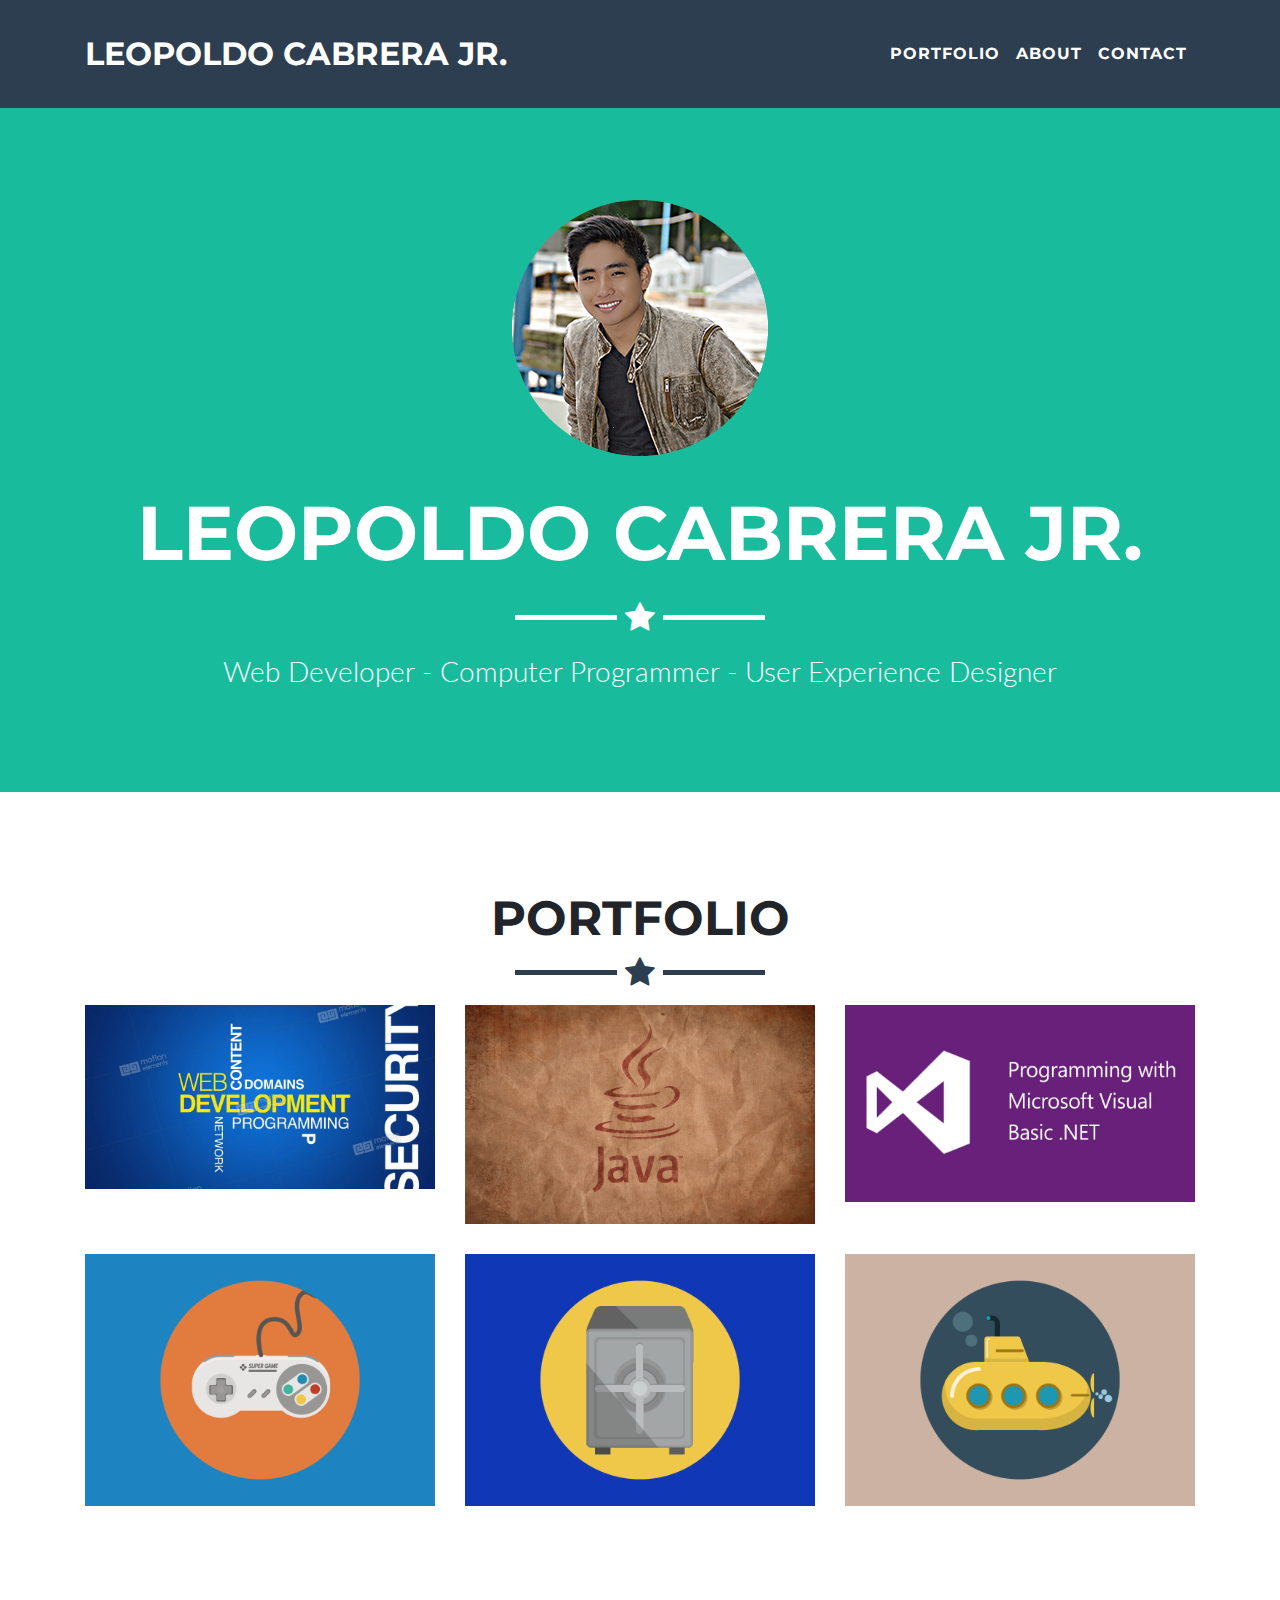
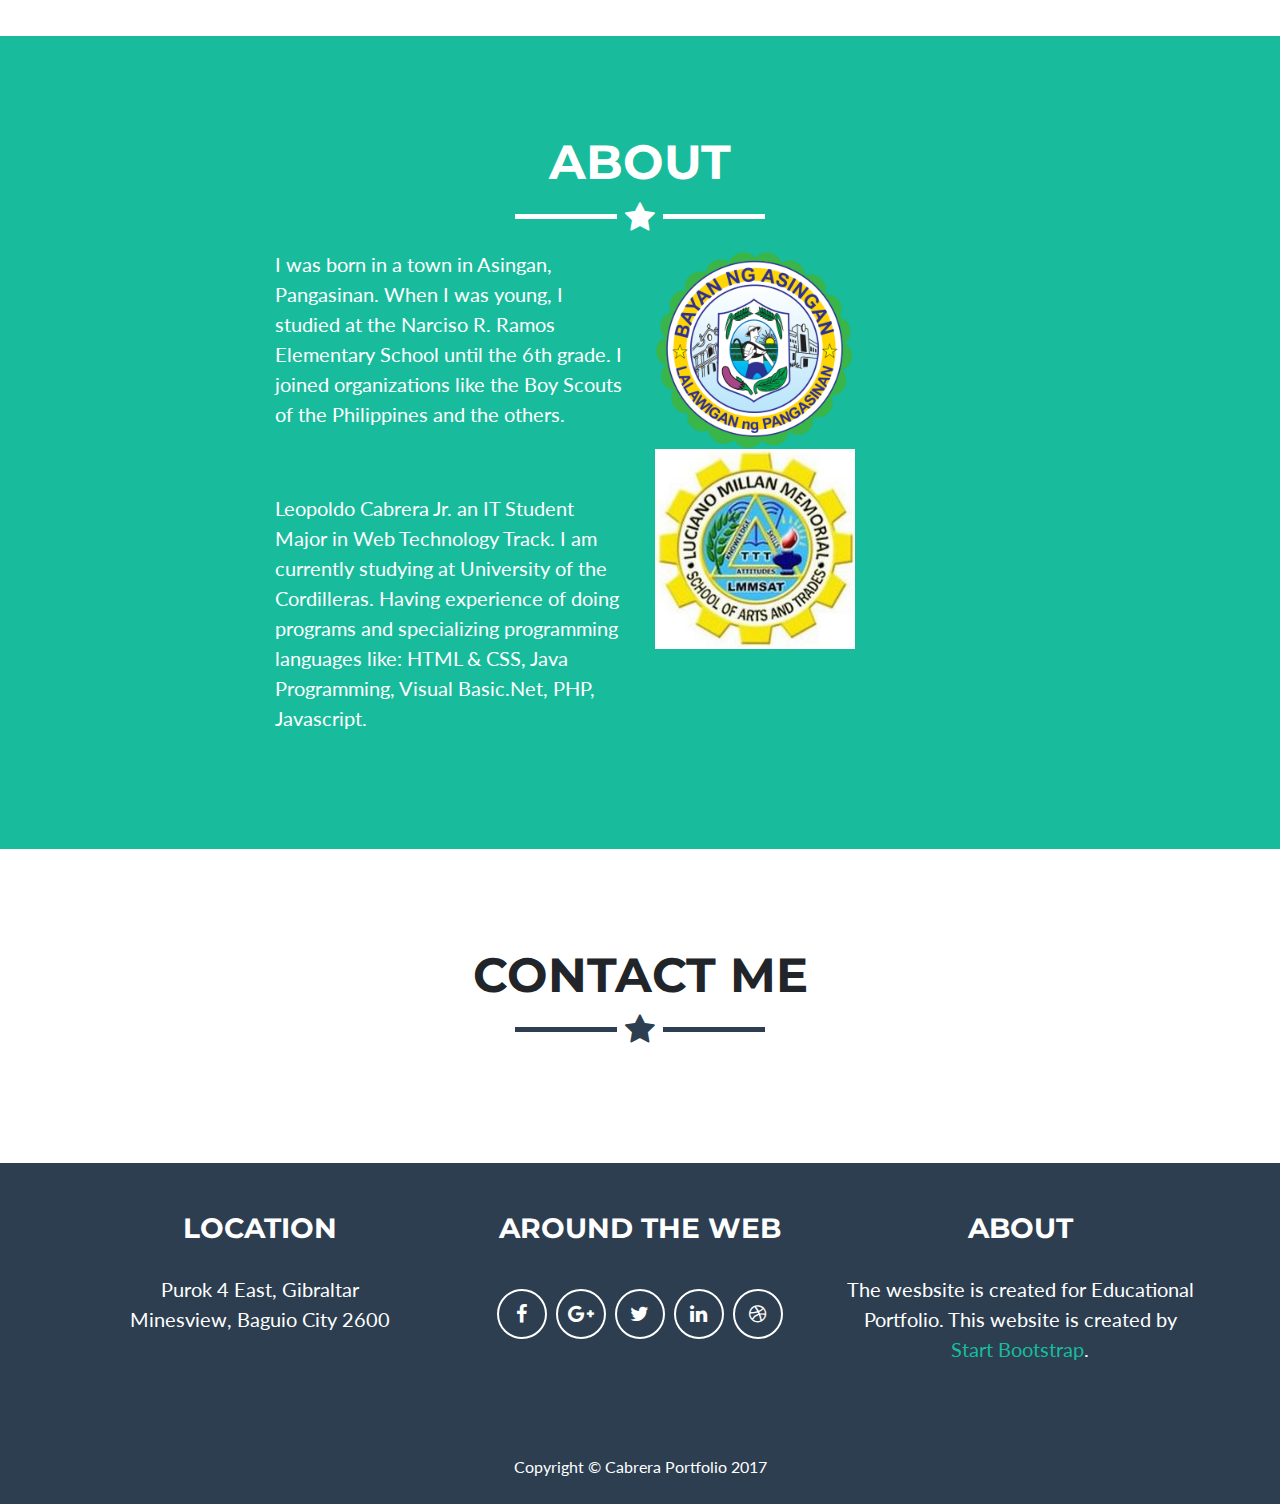
==== index.html @ bc511017 "Change: VB.NET Date" ====
<!DOCTYPE html>
<html lang="en">

  <head>

    <meta charset="utf-8">
    <meta name="viewport" content="width=device-width, initial-scale=1, shrink-to-fit=no">
    <meta name="description" content="">
    <meta name="author" content="">

    <title>Portfolio - Leopoldo Cabrera Jr.</title>

    <!-- Bootstrap core CSS -->
    <link href="vendor/bootstrap/css/bootstrap.min.css" rel="stylesheet">

    <!-- Custom fonts for this template -->
    <link href="vendor/font-awesome/css/font-awesome.min.css" rel="stylesheet" type="text/css">
    <link href="https://fonts.googleapis.com/css?family=Montserrat:400,700" rel="stylesheet" type="text/css">
    <link href="https://fonts.googleapis.com/css?family=Lato:400,700,400italic,700italic" rel="stylesheet" type="text/css">

    <!-- Custom styles for this template -->
    <link href="css/freelancer.min.css" rel="stylesheet">

  </head>

  <body id="page-top">

    <!-- Navigation -->
    <nav class="navbar navbar-expand-lg navbar-light fixed-top" id="mainNav">
      <div class="container">
        <a class="navbar-brand js-scroll-trigger" href="#page-top">LEOPOLDO CABRERA JR.</a>
        <button class="navbar-toggler navbar-toggler-right" type="button" data-toggle="collapse" data-target="#navbarResponsive" aria-controls="navbarResponsive" aria-expanded="false" aria-label="Toggle navigation">
          Menu
          <i class="fa fa-bars"></i>
        </button>
        <div class="collapse navbar-collapse" id="navbarResponsive">
          <ul class="navbar-nav ml-auto">
            <li class="nav-item">
              <a class="nav-link js-scroll-trigger" href="#portfolio">Portfolio</a>
            </li>
            <li class="nav-item">
              <a class="nav-link js-scroll-trigger" href="#about">About</a>
            </li>
            <li class="nav-item">
              <a class="nav-link js-scroll-trigger" href="#contact">Contact</a>
            </li>
          </ul>
        </div>
      </div>
    </nav>

    <!-- Header -->
    <header class="masthead">
      <div class="container">
        <img class="img-fluid" src="img/profilepic.png" alt="">
        <div class="intro-text">
          <span class="name">LEOPOLDO CABRERA JR.</span>
          <hr class="star-light">
          <span class="skills">Web Developer - Computer Programmer - User Experience Designer</span>
        </div>
      </div>
    </header>

    <!-- Portfolio Grid Section -->
    <section id="portfolio">
      <div class="container">
        <h2 class="text-center">Portfolio</h2>
        <hr class="star-primary">
        <div class="row">
          <div class="col-sm-4 portfolio-item">
            <a class="portfolio-link" href="#portfolioModal1" data-toggle="modal">
              <div class="caption">
                <div class="caption-content">
                  <i class="fa fa-search-plus fa-3x"></i>
                </div>
              </div>
              <img class="img-fluid" src="img/portfolio/webdev.png" alt="">
            </a>
          </div>
          <div class="col-sm-4 portfolio-item">
            <a class="portfolio-link" href="#portfolioModal2" data-toggle="modal">
              <div class="caption">
                <div class="caption-content">
                  <i class="fa fa-search-plus fa-3x"></i>
                </div>
              </div>
              <img class="img-fluid" src="img/portfolio/java.jpg" alt="">
            </a>
          </div>
          <div class="col-sm-4 portfolio-item">
            <a class="portfolio-link" href="#portfolioModal3" data-toggle="modal">
              <div class="caption">
                <div class="caption-content">
                  <i class="fa fa-search-plus fa-3x"></i>
                </div>
              </div>
              <img class="img-fluid" src="img/portfolio/vbnet.jpg" alt="">
            </a>
          </div>
          <div class="col-sm-4 portfolio-item">
            <a class="portfolio-link" href="#portfolioModal4" data-toggle="modal">
              <div class="caption">
                <div class="caption-content">
                  <i class="fa fa-search-plus fa-3x"></i>
                </div>
              </div>
              <img class="img-fluid" src="img/portfolio/game.png" alt="">
            </a>
          </div>
          <div class="col-sm-4 portfolio-item">
            <a class="portfolio-link" href="#portfolioModal5" data-toggle="modal">
              <div class="caption">
                <div class="caption-content">
                  <i class="fa fa-search-plus fa-3x"></i>
                </div>
              </div>
              <img class="img-fluid" src="img/portfolio/safe.png" alt="">
            </a>
          </div>
          <div class="col-sm-4 portfolio-item">
            <a class="portfolio-link" href="#portfolioModal6" data-toggle="modal">
              <div class="caption">
                <div class="caption-content">
                  <i class="fa fa-search-plus fa-3x"></i>
                </div>
              </div>
              <img class="img-fluid" src="img/portfolio/submarine.png" alt="">
            </a>
          </div>
        </div>
      </div>
    </section>

    <!-- About Section -->
    <section class="success" id="about">
      <div class="container">
        <h2 class="text-center">About</h2>
        <hr class="star-light">
        <div class="row">
          <div class="col-lg-4 ml-auto">
            <p>
            I was born in a town in Asingan, Pangasinan. When I was young, I studied at the Narciso R. Ramos Elementary School until the 6th grade. I joined organizations like the Boy Scouts of the Philippines and the others.
            </p><br><br>
            <p>
            Leopoldo Cabrera Jr. an IT Student Major in Web Technology Track. I am currently studying at University of the Cordilleras. Having experience of doing programs and specializing programming languages like: HTML & CSS, Java Programming, Visual Basic.Net, PHP, Javascript.
            </p>
          </div>
          <div class="col-lg-4 mr-auto">
            <img class="asingan" src="img/asinganlogo.png" width="200" height="200">
            <img class="lmnhs" src="img/lmmsatlogo.jpg" width="200" height="200">
          </div>
        </div>
      </div>
    </section>

    <!-- Contact Section -->
    <section id="contact">
      <div class="container">
        <h2 class="text-center">Contact Me</h2>
        <hr class="star-primary">
        <div class="row">
          <div class="col-lg-8 mx-auto">
            <div id="disqus_thread"></div>
<script>

/**
*  RECOMMENDED CONFIGURATION VARIABLES: EDIT AND UNCOMMENT THE SECTION BELOW TO INSERT DYNAMIC VALUES FROM YOUR PLATFORM OR CMS.
*  LEARN WHY DEFINING THESE VARIABLES IS IMPORTANT: https://disqus.com/admin/universalcode/#configuration-variables*/
/*
var disqus_config = function () {
this.page.url = PAGE_URL;  // Replace PAGE_URL with your page's canonical URL variable
this.page.identifier = PAGE_IDENTIFIER; // Replace PAGE_IDENTIFIER with your page's unique identifier variable
};
*/
(function() { // DON'T EDIT BELOW THIS LINE
var d = document, s = d.createElement('script');
s.src = 'https://https-mrleo7777-github-io.disqus.com/embed.js';
s.setAttribute('data-timestamp', +new Date());
(d.head || d.body).appendChild(s);
})();
</script>
<noscript>Please enable JavaScript to view the <a href="https://disqus.com/?ref_noscript">comments powered by Disqus.</a></noscript>
        </div>
      </div>
    </section>

    <!-- Footer -->
    <footer class="text-center">
      <div class="footer-above">
        <div class="container">
          <div class="row">
            <div class="footer-col col-md-4">
              <h3>Location</h3>
              <p>Purok 4 East, Gibraltar
                <br>Minesview, Baguio City 2600</p>
            </div>
            <div class="footer-col col-md-4">
              <h3>Around the Web</h3>
              <ul class="list-inline">
                <li class="list-inline-item">
                  <a class="btn-social btn-outline" href="https://www.facebook.com/MrLeoOfficial" alt="" target="_blank">
                    <i class="fa fa-fw fa-facebook"></i>
                  </a>
                </li>
                <li class="list-inline-item">
                  <a class="btn-social btn-outline" href="#">
                    <i class="fa fa-fw fa-google-plus"></i>
                  </a>
                </li>
                <li class="list-inline-item">
                  <a class="btn-social btn-outline" href="https://twitter.com/MrLeoJr" alt="" target="_blank">
                    <i class="fa fa-fw fa-twitter"></i>
                  </a>
                </li>
                <li class="list-inline-item">
                  <a class="btn-social btn-outline" href="#">
                    <i class="fa fa-fw fa-linkedin"></i>
                  </a>
                </li>
                <li class="list-inline-item">
                  <a class="btn-social btn-outline" href="#">
                    <i class="fa fa-fw fa-dribbble"></i>
                  </a>
                </li>
              </ul>
            </div>
            <div class="footer-col col-md-4">
              <h3>About</h3>
              <p>The wesbsite is created for Educational Portfolio. This website is created by
                <a href="http://startbootstrap.com">Start Bootstrap</a>.</p>
            </div>
          </div>
        </div>
      </div>
      <div class="footer-below">
        <div class="container">
          <div class="row">
            <div class="col-lg-12">
              Copyright &copy; Cabrera Portfolio 2017
            </div>
          </div>
        </div>
      </div>
    </footer>

    <!-- Scroll to Top Button (Only visible on small and extra-small screen sizes) -->
    <div class="scroll-top d-lg-none">
      <a class="btn btn-primary js-scroll-trigger" href="#page-top">
        <i class="fa fa-chevron-up"></i>
      </a>
    </div>

    <!-- Portfolio Modals -->
    <div class="portfolio-modal modal fade" id="portfolioModal1" tabindex="-1" role="dialog" aria-hidden="true">
      <div class="modal-dialog" role="document">
        <div class="modal-content">
          <div class="close-modal" data-dismiss="modal">
            <div class="lr">
              <div class="rl"></div>
            </div>
          </div>
          <div class="container">
            <div class="row">
              <div class="col-lg-8 mx-auto">
                <div class="modal-body">
                  <h2>Web Development</h2>
                  <hr class="star-primary">
                  <img class="img-fluid img-centered" src="img/portfolio/webdev.png" alt="">
                  <p>Web Development Skill since High School Student. </p>
                  <ul class="list-inline item-details">
                    <li>Client:
                      <strong>
                        <a href="http://startbootstrap.com">Start Bootstrap</a>
                      </strong>
                    </li>
                    <li>Date:
                      <strong>
                        <a href="http://startbootstrap.com">School Year: 2013-2015</a>
                      </strong>
                    </li>
                    <li>Service:
                      <strong>
                        <a href="http://startbootstrap.com">Web Development</a>
                      </strong>
                    </li>
                  </ul>
                  <button class="btn btn-success" type="button" data-dismiss="modal">
                    <i class="fa fa-times"></i>
                    Close</button>
                </div>
              </div>
            </div>
          </div>
        </div>
      </div>
    </div>
    <div class="portfolio-modal modal fade" id="portfolioModal2" tabindex="-1" role="dialog" aria-hidden="true">
      <div class="modal-dialog" role="document">
        <div class="modal-content">
          <div class="close-modal" data-dismiss="modal">
            <div class="lr">
              <div class="rl"></div>
            </div>
          </div>
          <div class="container">
            <div class="row">
              <div class="col-lg-8 mx-auto">
                <div class="modal-body">
                  <h2>Java Programming</h2>
                  <hr class="star-primary">
                  <img class="img-fluid img-centered" src="img/portfolio/java.jpg" alt="">
                  <p>I started learning Java Programming since I was a Highschool student.</p>
                  <ul class="list-inline item-details">
                    <li>Client:
                      <strong>
                        <a href="http://startbootstrap.com">Start Bootstrap</a>
                      </strong>
                    </li>
                    <li>Date:
                      <strong>
                        <a href="http://startbootstrap.com">School Year: 2014-2015</a>
                      </strong>
                    </li>
                    <li>Service:
                      <strong>
                        <a href="http://startbootstrap.com">Software Development</a>
                      </strong>
                    </li>
                  </ul>
                  <button class="btn btn-success" type="button" data-dismiss="modal">
                    <i class="fa fa-times"></i>
                    Close</button>
                </div>
              </div>
            </div>
          </div>
        </div>
      </div>
    </div>
    <div class="portfolio-modal modal fade" id="portfolioModal3" tabindex="-1" role="dialog" aria-hidden="true">
      <div class="modal-dialog" role="document">
        <div class="modal-content">
          <div class="close-modal" data-dismiss="modal">
            <div class="lr">
              <div class="rl"></div>
            </div>
          </div>
          <div class="container">
            <div class="row">
              <div class="col-lg-8 mx-auto">
                <div class="modal-body">
                  <h2>Project Title</h2>
                  <hr class="star-primary">
                  <img class="img-fluid img-centered" src="img/portfolio/vbnet.jpg" alt="">
                  <p>Use this area of the page to describe your project. On their website, you can download their free set with 16 icons, or you can purchase the entire set with 146 icons for only $12!</p>
                  <ul class="list-inline item-details">
                    <li>Client:
                      <strong>
                        <a href="http://startbootstrap.com">Start Bootstrap</a>
                      </strong>
                    </li>
                    <li>Date:
                      <strong>
                        <a href="http://startbootstrap.com">School Year: 2014-2015/a>
                      </strong>
                    </li>
                    <li>Service:
                      <strong>
                        <a href="http://startbootstrap.com">Software Development</a>
                      </strong>
                    </li>
                  </ul>
                  <button class="btn btn-success" type="button" data-dismiss="modal">
                    <i class="fa fa-times"></i>
                    Close</button>
                </div>
              </div>
            </div>
          </div>
        </div>
      </div>
    </div>
    <div class="portfolio-modal modal fade" id="portfolioModal4" tabindex="-1" role="dialog" aria-hidden="true">
      <div class="modal-dialog" role="document">
        <div class="modal-content">
          <div class="close-modal" data-dismiss="modal">
            <div class="lr">
              <div class="rl"></div>
            </div>
          </div>
          <div class="container">
            <div class="row">
              <div class="col-lg-8 mx-auto">
                <div class="modal-body">
                  <h2>Project Title</h2>
                  <hr class="star-primary">
                  <img class="img-fluid img-centered" src="img/portfolio/game.png" alt="">
                  <p>Use this area of the page to describe your project. The icon above is part of a free icon set by
                    <a href="https://sellfy.com/p/8Q9P/jV3VZ/">Flat Icons</a>. On their website, you can download their free set with 16 icons, or you can purchase the entire set with 146 icons for only $12!</p>
                  <ul class="list-inline item-details">
                    <li>Client:
                      <strong>
                        <a href="http://startbootstrap.com">Start Bootstrap</a>
                      </strong>
                    </li>
                    <li>Date:
                      <strong>
                        <a href="http://startbootstrap.com">April 2014</a>
                      </strong>
                    </li>
                    <li>Service:
                      <strong>
                        <a href="http://startbootstrap.com">Web Development</a>
                      </strong>
                    </li>
                  </ul>
                  <button class="btn btn-success" type="button" data-dismiss="modal">
                    <i class="fa fa-times"></i>
                    Close</button>
                </div>
              </div>
            </div>
          </div>
        </div>
      </div>
    </div>
    <div class="portfolio-modal modal fade" id="portfolioModal5" tabindex="-1" role="dialog" aria-hidden="true">
      <div class="modal-dialog" role="document">
        <div class="modal-content">
          <div class="close-modal" data-dismiss="modal">
            <div class="lr">
              <div class="rl"></div>
            </div>
          </div>
          <div class="container">
            <div class="row">
              <div class="col-lg-8 mx-auto">
                <div class="modal-body">
                  <h2>Project Title</h2>
                  <hr class="star-primary">
                  <img class="img-fluid img-centered" src="img/portfolio/safe.png" alt="">
                  <p>Use this area of the page to describe your project. The icon above is part of a free icon set by
                    <a href="https://sellfy.com/p/8Q9P/jV3VZ/">Flat Icons</a>. On their website, you can download their free set with 16 icons, or you can purchase the entire set with 146 icons for only $12!</p>
                  <ul class="list-inline item-details">
                    <li>Client:
                      <strong>
                        <a href="http://startbootstrap.com">Start Bootstrap</a>
                      </strong>
                    </li>
                    <li>Date:
                      <strong>
                        <a href="http://startbootstrap.com">April 2014</a>
                      </strong>
                    </li>
                    <li>Service:
                      <strong>
                        <a href="http://startbootstrap.com">Web Development</a>
                      </strong>
                    </li>
                  </ul>
                  <button class="btn btn-success" type="button" data-dismiss="modal">
                    <i class="fa fa-times"></i>
                    Close</button>
                </div>
              </div>
            </div>
          </div>
        </div>
      </div>
    </div>
    <div class="portfolio-modal modal fade" id="portfolioModal6" tabindex="-1" role="dialog" aria-hidden="true">
      <div class="modal-dialog" role="document">
        <div class="modal-content">
          <div class="close-modal" data-dismiss="modal">
            <div class="lr">
              <div class="rl"></div>
            </div>
          </div>
          <div class="container">
            <div class="row">
              <div class="col-lg-8 mx-auto">
                <div class="modal-body">
                  <h2>Project Title</h2>
                  <hr class="star-primary">
                  <img class="img-fluid img-centered" src="img/portfolio/submarine.png" alt="">
                  <p>Use this area of the page to describe your project. The icon above is part of a free icon set by
                    <a href="https://sellfy.com/p/8Q9P/jV3VZ/">Flat Icons</a>. On their website, you can download their free set with 16 icons, or you can purchase the entire set with 146 icons for only $12!</p>
                  <ul class="list-inline item-details">
                    <li>Client:
                      <strong>
                        <a href="http://startbootstrap.com">Start Bootstrap</a>
                      </strong>
                    </li>
                    <li>Date:
                      <strong>
                        <a href="http://startbootstrap.com">April 2014</a>
                      </strong>
                    </li>
                    <li>Service:
                      <strong>
                        <a href="http://startbootstrap.com">Web Development</a>
                      </strong>
                    </li>
                  </ul>
                  <button class="btn btn-success" type="button" data-dismiss="modal">
                    <i class="fa fa-times"></i>
                    Close</button>
                </div>
              </div>
            </div>
          </div>
        </div>
      </div>
    </div>

    <!-- Bootstrap core JavaScript -->
    <script src="vendor/jquery/jquery.min.js"></script>
    <script src="vendor/popper/popper.min.js"></script>
    <script src="vendor/bootstrap/js/bootstrap.min.js"></script>

    <!-- Plugin JavaScript -->
    <script src="vendor/jquery-easing/jquery.easing.min.js"></script>

    <!-- Contact Form JavaScript -->
    <script src="js/jqBootstrapValidation.js"></script>
    <script src="js/contact_me.js"></script>

    <!-- Custom scripts for this template -->
    <script src="js/freelancer.min.js"></script>
<script id="dsq-count-scr" src="//https-mrleo7777-github-io.disqus.com/count.js" async></script>
  </body>

</html>
---- css/freelancer.min.css ----
/*!
 * Start Bootstrap - Freelancer v4.0.0-beta (http://startbootstrap.com/template-overviews/freelancer)
 * Copyright 2013-2017 Start Bootstrap
 * Licensed under MIT (https://github.com/BlackrockDigital/startbootstrap-freelancer/blob/master/LICENSE)
 */body{font-family:Lato,'Helvetica Neue',Helvetica,Arial,sans-serif;overflow-x:hidden}p{font-size:20px}p.small{font-size:16px}a,a.active,a:active,a:focus,a:hover{color:#18bc9c;outline:0}h1,h2,h3,h4,h5,h6{font-family:Montserrat,'Helvetica Neue',Helvetica,Arial,sans-serif;font-weight:700;text-transform:uppercase}hr.star-light,hr.star-primary{max-width:250px;margin:25px auto 30px;padding:0;text-align:center;border:none;border-top:solid 5px}hr.star-light:after,hr.star-primary:after{font-family:FontAwesome;font-size:2em;position:relative;top:-.8em;display:inline-block;padding:0 .25em;content:'\f005'}hr.star-light{border-color:#fff}hr.star-light:after{color:#fff;background-color:#18bc9c}hr.star-primary{border-color:#2c3e50}hr.star-primary:after{color:#2c3e50;background-color:#fff}.img-centered{margin:0 auto}section{padding:100px 0}section h2{font-size:3em;margin:0}section.success{color:#fff;background:#18bc9c}@media (max-width:767px){section{padding:75px 0}section.first{padding-top:75px}}.scroll-top{position:fixed;z-index:1049;right:2%;bottom:2%;width:50px;height:50px}.scroll-top .btn{font-size:16px;line-height:28px;width:50px;height:50px;text-align:center;border-radius:100%}.scroll-top .btn:focus{outline:0}#mainNav{font-family:Montserrat,'Helvetica Neue',Helvetica,Arial,sans-serif;font-weight:700;text-transform:uppercase;border:none;background:#2c3e50}#mainNav a:focus{outline:0}#mainNav .navbar-brand{font-size:1.1rem;color:#fff}#mainNav .navbar-brand.active,#mainNav .navbar-brand:active,#mainNav .navbar-brand:focus,#mainNav .navbar-brand:hover{color:#fff}#mainNav .navbar-nav{letter-spacing:1px}#mainNav .navbar-nav li.nav-item a.nav-link{color:#fff}#mainNav .navbar-nav li.nav-item a.nav-link:hover{color:#18bc9c;outline:0}#mainNav .navbar-nav li.nav-item a.nav-link:active,#mainNav .navbar-nav li.nav-item a.nav-link:focus{color:#fff}#mainNav .navbar-toggler{font-size:14px;padding:11px;text-transform:uppercase;color:#fff;border-color:#fff}#mainNav .navbar-toggler:focus,#mainNav .navbar-toggler:hover{color:#fff;border-color:#18bc9c;background-color:#18bc9c}@media (min-width:992px){#mainNav{padding-top:25px;padding-bottom:25px;-webkit-transition:padding-top .3s,padding-bottom .3s;-moz-transition:padding-top .3s,padding-bottom .3s;transition:padding-top .3s,padding-bottom .3s}#mainNav .navbar-brand{font-size:2em;-webkit-transition:all .3s;-moz-transition:all .3s;transition:all .3s}#mainNav .navbar-nav>li.nav-item>a.nav-link.active{color:#fff;border-radius:3px;background:#18bc9c}#mainNav .navbar-nav>li.nav-item>a.nav-link.active:active,#mainNav .navbar-nav>li.nav-item>a.nav-link.active:focus,#mainNav .navbar-nav>li.nav-item>a.nav-link.active:hover{color:#fff;background:#18bc9c}#mainNav.navbar-shrink{padding-top:10px;padding-bottom:10px}#mainNav.navbar-shrink .navbar-brand{font-size:1.5em}}header.masthead{padding-top:100px;padding-bottom:50px;text-align:center;color:#fff;background:#18bc9c}header.masthead img{display:block;margin:0 auto 20px}header.masthead .intro-text .name{font-family:Montserrat,'Helvetica Neue',Helvetica,Arial,sans-serif;font-size:2em;font-weight:700;display:block;text-transform:uppercase}header.masthead .intro-text .skills{font-size:1.25em;font-weight:300}@media (min-width:768px){header.masthead{padding-top:200px;padding-bottom:100px}header.masthead .intro-text .name{font-size:4.75em}header.masthead .intro-text .skills{font-size:1.75em}}#portfolio .portfolio-item{right:0;margin:0 0 15px}#portfolio .portfolio-item .portfolio-link{position:relative;display:block;max-width:400px;margin:0 auto;cursor:pointer}#portfolio .portfolio-item .portfolio-link .caption{position:absolute;width:100%;height:100%;-webkit-transition:all ease .5s;-moz-transition:all ease .5s;transition:all ease .5s;opacity:0;background:rgba(24,188,156,.9)}#portfolio .portfolio-item .portfolio-link .caption:hover{opacity:1}#portfolio .portfolio-item .portfolio-link .caption .caption-content{font-size:20px;position:absolute;top:50%;width:100%;height:20px;margin-top:-12px;text-align:center;color:#fff}#portfolio .portfolio-item .portfolio-link .caption .caption-content i{margin-top:-12px}#portfolio .portfolio-item .portfolio-link .caption .caption-content h3,#portfolio .portfolio-item .portfolio-link .caption .caption-content h4{margin:0}#portfolio *{z-index:2}@media (min-width:767px){#portfolio .portfolio-item{margin:0 0 30px}}.portfolio-modal .modal-dialog{max-width:100%;min-height:100%;margin:0;padding:0;text-align:center;border:none;border-radius:0;background-clip:border-box;-webkit-box-shadow:none;box-shadow:none}.portfolio-modal .modal-dialog .modal-content{padding:100px 0;border:0;border-radius:0}.portfolio-modal .modal-dialog .modal-content h2{font-size:3em;margin:0}.portfolio-modal .modal-dialog .modal-content img{margin-bottom:30px}.portfolio-modal .modal-dialog .modal-content .item-details{margin:30px 0}.portfolio-modal .close-modal{position:absolute;top:25px;right:25px;width:75px;height:75px;cursor:pointer;background-color:transparent}.portfolio-modal .close-modal:hover{opacity:.3}.portfolio-modal .close-modal .lr{z-index:1051;width:1px;height:75px;margin-left:35px;-webkit-transform:rotate(45deg);-ms-transform:rotate(45deg);transform:rotate(45deg);background-color:#2c3e50}.portfolio-modal .close-modal .lr .rl{z-index:1052;width:1px;height:75px;-webkit-transform:rotate(90deg);-ms-transform:rotate(90deg);transform:rotate(90deg);background-color:#2c3e50}.portfolio-modal .modal-backdrop{display:none;opacity:0}.floating-label-form-group{position:relative;margin-bottom:0;padding-bottom:.5em;border-bottom:1px solid #eee}.floating-label-form-group input,.floating-label-form-group textarea{font-size:1.5em;position:relative;z-index:1;padding-right:0;padding-left:0;resize:none;border:none;border-radius:0;background:0 0;box-shadow:none!important}.floating-label-form-group label{font-size:.85em;line-height:1.764705882em;position:relative;z-index:0;top:2em;display:block;margin:0;-webkit-transition:top .3s ease,opacity .3s ease;-moz-transition:top .3s ease,opacity .3s ease;-ms-transition:top .3s ease,opacity .3s ease;transition:top .3s ease,opacity .3s ease;vertical-align:middle;vertical-align:baseline;opacity:0}.floating-label-form-group:not(:first-child){padding-left:14px;border-left:1px solid #eee}.floating-label-form-group-with-value label{top:0;opacity:1}.floating-label-form-group-with-focus label{color:#18bc9c}form .row:first-child .floating-label-form-group{border-top:1px solid #eee}footer{color:#fff}footer h3{margin-bottom:30px}footer .footer-above{padding-top:50px;background-color:#2c3e50}footer .footer-col{margin-bottom:50px}footer .footer-below{padding:25px 0;background-color:#2c3e50}.btn-outline{font-size:20px;margin-top:15px;transition:all .3s ease-in-out;color:#fff;border:solid 2px #fff;background:0 0}.btn-outline.active,.btn-outline:active,.btn-outline:focus,.btn-outline:hover{color:#18bc9c;border:solid 2px #fff;background:#fff}.btn-primary{font-weight:700;color:#fff;border-color:#2c3e50;background-color:#2c3e50}.btn-primary.focus,.btn-primary:focus{color:#fff;border-color:#000;background-color:#1a252f}.btn-primary:hover{color:#fff;border-color:#161f29;background-color:#1a252f}.btn-primary.active,.btn-primary:active,.open>.btn-primary.dropdown-toggle{color:#fff;border-color:#161f29;background-color:#1a252f}.btn-primary.active.focus,.btn-primary.active:focus,.btn-primary.active:hover,.btn-primary:active.focus,.btn-primary:active:focus,.btn-primary:active:hover,.open>.btn-primary.dropdown-toggle.focus,.open>.btn-primary.dropdown-toggle:focus,.open>.btn-primary.dropdown-toggle:hover{color:#fff;border-color:#000;background-color:#0d1318}.btn-primary.active,.btn-primary:active,.open>.btn-primary.dropdown-toggle{background-image:none}.btn-primary.disabled.focus,.btn-primary.disabled:focus,.btn-primary.disabled:hover,.btn-primary[disabled].focus,.btn-primary[disabled]:focus,.btn-primary[disabled]:hover,fieldset[disabled] .btn-primary.focus,fieldset[disabled] .btn-primary:focus,fieldset[disabled] .btn-primary:hover{border-color:#2c3e50;background-color:#2c3e50}.btn-primary .badge{color:#2c3e50;background-color:#fff}.btn-success{font-weight:700;color:#fff;border-color:#18bc9c;background-color:#18bc9c}.btn-success.focus,.btn-success:focus{color:#fff;border-color:#0a4b3e;background-color:#128f76}.btn-success:hover{color:#fff;border-color:#11866f;background-color:#128f76}.btn-success.active,.btn-success:active,.open>.btn-success.dropdown-toggle{color:#fff;border-color:#11866f;background-color:#128f76}.btn-success.active.focus,.btn-success.active:focus,.btn-success.active:hover,.btn-success:active.focus,.btn-success:active:focus,.btn-success:active:hover,.open>.btn-success.dropdown-toggle.focus,.open>.btn-success.dropdown-toggle:focus,.open>.btn-success.dropdown-toggle:hover{color:#fff;border-color:#0a4b3e;background-color:#0e6f5c}.btn-success.active,.btn-success:active,.open>.btn-success.dropdown-toggle{background-image:none}.btn-success.disabled.focus,.btn-success.disabled:focus,.btn-success.disabled:hover,.btn-success[disabled].focus,.btn-success[disabled]:focus,.btn-success[disabled]:hover,fieldset[disabled] .btn-success.focus,fieldset[disabled] .btn-success:focus,fieldset[disabled] .btn-success:hover{border-color:#18bc9c;background-color:#18bc9c}.btn-success .badge{color:#18bc9c;background-color:#fff}.btn-social{font-size:20px;line-height:45px;display:inline-block;width:50px;height:50px;text-align:center;border:2px solid #fff;border-radius:100%}.btn.active,.btn:active,.btn:focus{outline:0}
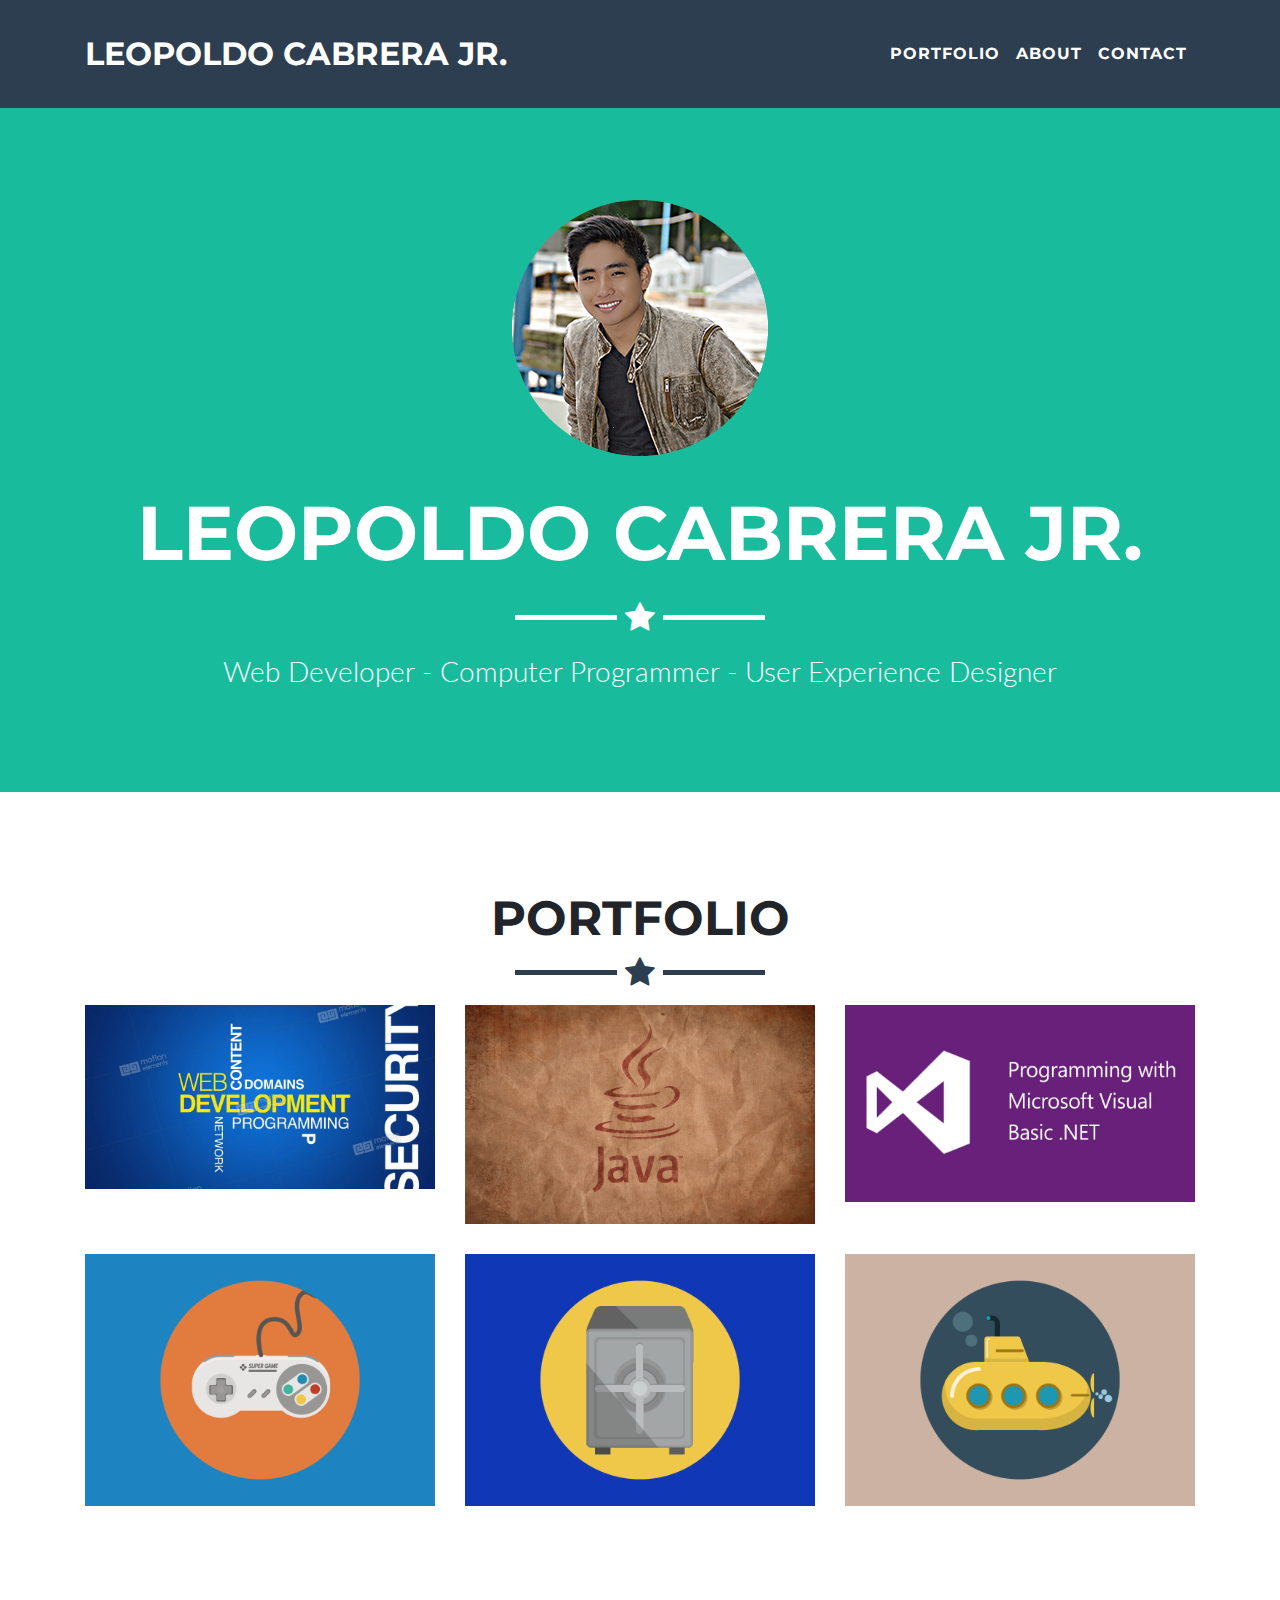
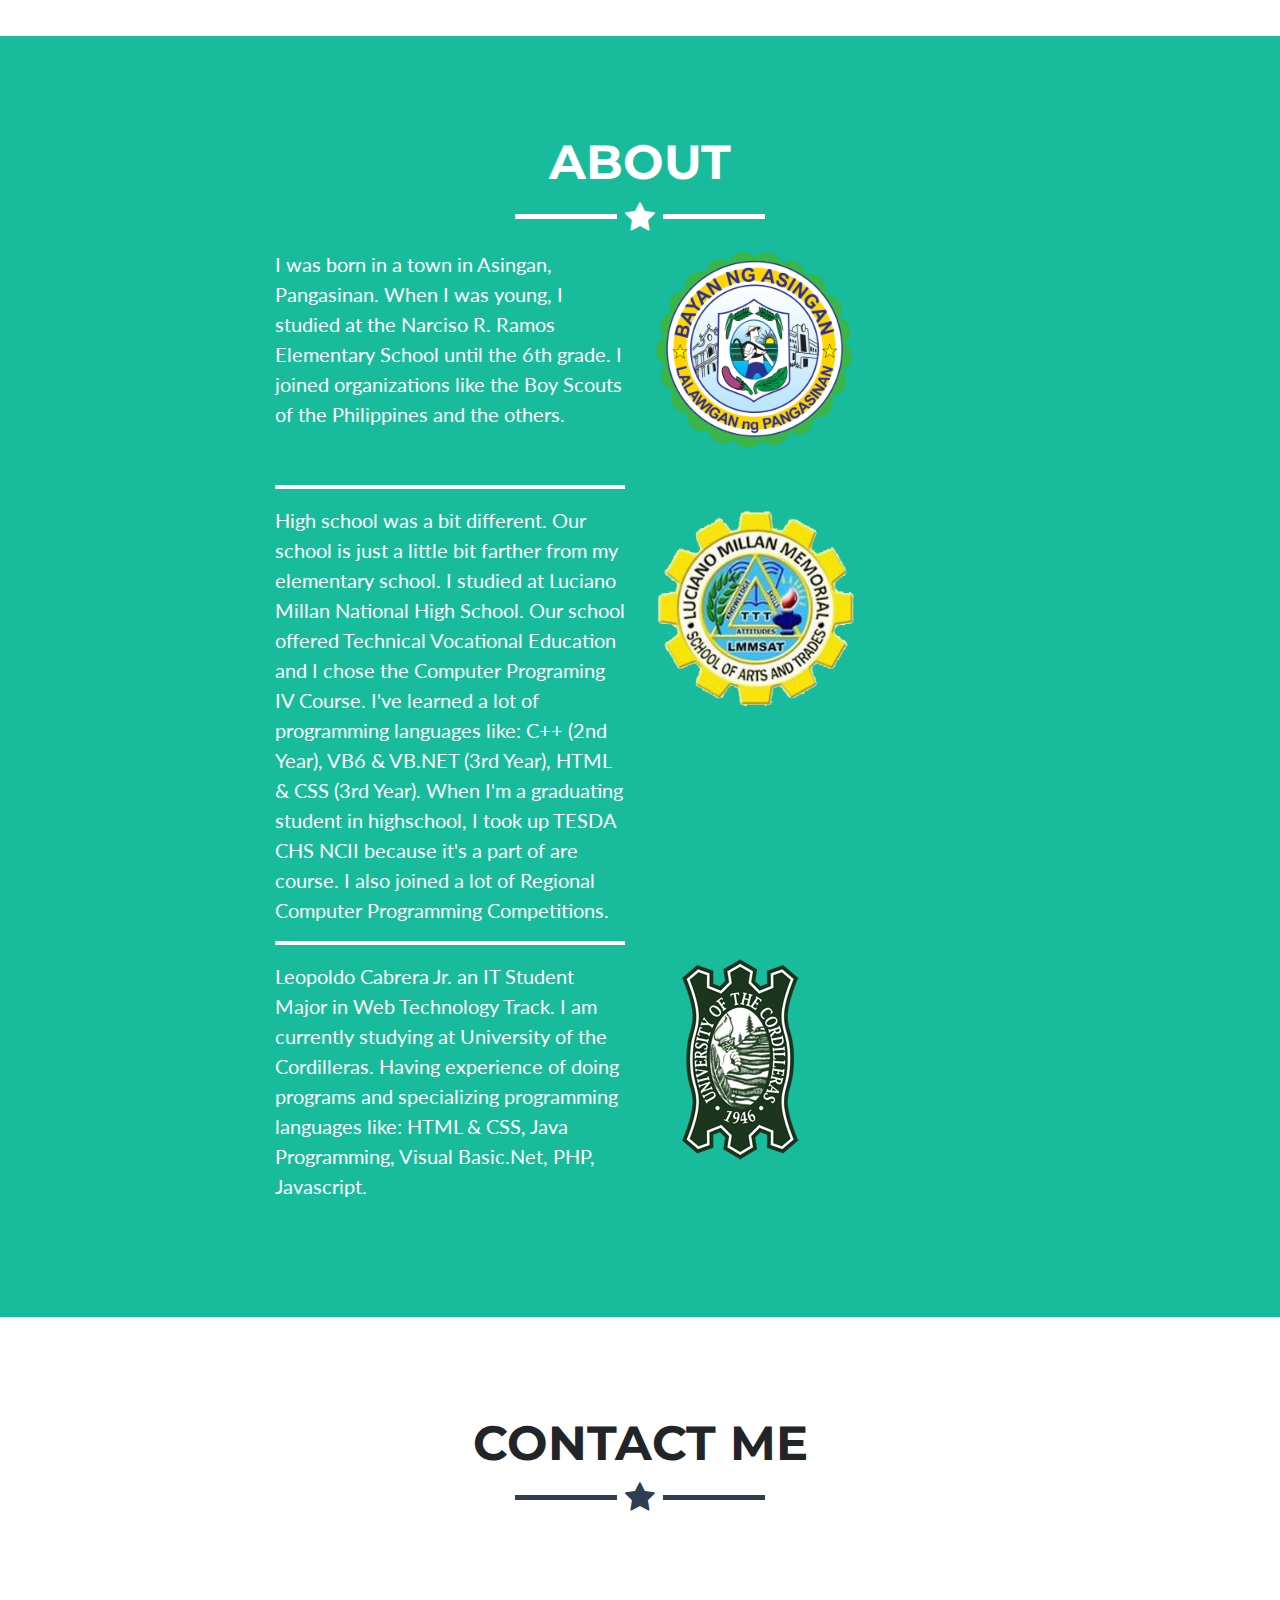
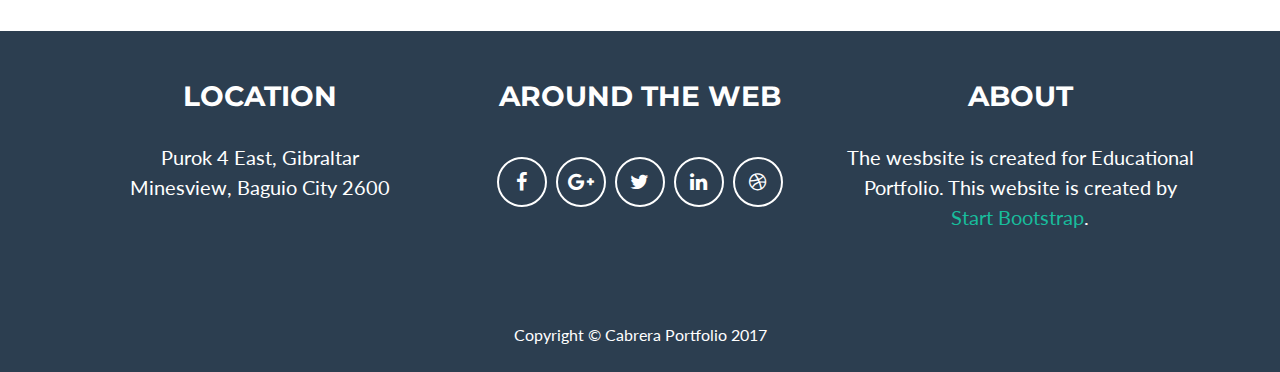
==== commit 92b4f226: "Added and Modified: Link freelancer.css,index.html Added:Images:lmmsatlogo.png and uc.png" ====
--- a/index.html
+++ b/index.html
@@ -20,6 +20,7 @@
 
     <!-- Custom styles for this template -->
     <link href="css/freelancer.min.css" rel="stylesheet">
+    <link href="css/freelancer.css" rel="stylesheet">
 
   </head>
 
@@ -140,14 +141,19 @@
           <div class="col-lg-4 ml-auto">
             <p>
             I was born in a town in Asingan, Pangasinan. When I was young, I studied at the Narciso R. Ramos Elementary School until the 6th grade. I joined organizations like the Boy Scouts of the Philippines and the others.
-            </p><br><br>
+            </p><br><hr class="line">
             <p>
-            Leopoldo Cabrera Jr. an IT Student Major in Web Technology Track. I am currently studying at University of the Cordilleras. Having experience of doing programs and specializing programming languages like: HTML & CSS, Java Programming, Visual Basic.Net, PHP, Javascript.
+            High school was a bit different. Our school is just a little bit farther from my elementary school. I studied at Luciano Millan National High School. Our school offered Technical Vocational Education and I chose the Computer Programing IV Course. I've learned a lot of programming languages like: C++ (2nd Year), VB6 & VB.NET (3rd Year), HTML & CSS (3rd Year). When I'm a graduating student in highschool, I took up TESDA CHS NCII because it's a part of are course. I also joined a lot of Regional Computer Programming Competitions.
+            </p><hr class="line">
+            <p>
+           	Leopoldo Cabrera Jr. an IT Student Major in Web Technology Track. I am currently studying at University of the Cordilleras. Having experience of doing programs and specializing programming languages like: HTML & CSS, Java Programming, Visual Basic.Net, PHP, Javascript.
             </p>
           </div>
           <div class="col-lg-4 mr-auto">
             <img class="asingan" src="img/asinganlogo.png" width="200" height="200">
-            <img class="lmnhs" src="img/lmmsatlogo.jpg" width="200" height="200">
+            <img class="lmnhs" src="img/lmmsatlogo.png" width="200" height="200">
+            <br>
+            <img class="uc" src="img/uc.png" width="auto" height="auto">
           </div>
         </div>
       </div>
--- a/css/freelancer.css
+++ b/css/freelancer.css
@@ -0,0 +1,466 @@
+/*!
+ * Start Bootstrap - Freelancer v4.0.0-beta (http://startbootstrap.com/template-overviews/freelancer)
+ * Copyright 2013-2017 Start Bootstrap
+ * Licensed under MIT (https://github.com/BlackrockDigital/startbootstrap-freelancer/blob/master/LICENSE)
+ */
+body {
+  font-family: 'Lato', 'Helvetica Neue', Helvetica, Arial, sans-serif;
+  overflow-x: hidden; }
+
+p {
+  font-size: 20px; }
+
+p.small {
+  font-size: 16px; }
+
+a,
+a.active,
+a:active,
+a:focus,
+a:hover {
+  color: #18BC9C;
+  outline: none; }
+
+h1,
+h2,
+h3,
+h4,
+h5,
+h6 {
+  font-family: 'Montserrat', 'Helvetica Neue', Helvetica, Arial, sans-serif;
+  font-weight: 700;
+  text-transform: uppercase; }
+
+hr.star-light,
+hr.star-primary {
+  max-width: 250px;
+  margin: 25px auto 30px;
+  padding: 0;
+  text-align: center;
+  border: none;
+  border-top: solid 5px; }
+
+hr.star-light:after,
+hr.star-primary:after {
+  font-family: FontAwesome;
+  font-size: 2em;
+  position: relative;
+  top: -.8em;
+  display: inline-block;
+  padding: 0 0.25em;
+  content: '\f005'; }
+
+hr.star-light {
+  border-color: white; }
+
+hr.star-light:after {
+  color: white;
+  background-color: #18BC9C; }
+
+hr.star-primary {
+  border-color: #2C3E50; }
+
+hr.star-primary:after {
+  color: #2C3E50;
+  background-color: white; }
+
+.img-centered {
+  margin: 0 auto; }
+
+section {
+  padding: 100px 0; }
+  section h2 {
+    font-size: 3em;
+    margin: 0; }
+
+section.success {
+  color: white;
+  background: #18BC9C; }
+
+@media (max-width: 767px) {
+  section {
+    padding: 75px 0; }
+  section.first {
+    padding-top: 75px; } }
+
+.scroll-top {
+  position: fixed;
+  z-index: 1049;
+  right: 2%;
+  bottom: 2%;
+  width: 50px;
+  height: 50px; }
+  .scroll-top .btn {
+    font-size: 16px;
+    line-height: 28px;
+    width: 50px;
+    height: 50px;
+    text-align: center;
+    border-radius: 100%; }
+    .scroll-top .btn:focus {
+      outline: none; }
+
+#mainNav {
+  font-family: 'Montserrat', 'Helvetica Neue', Helvetica, Arial, sans-serif;
+  font-weight: 700;
+  text-transform: uppercase;
+  border: none;
+  background: #2C3E50; }
+  #mainNav a:focus {
+    outline: none; }
+  #mainNav .navbar-brand {
+    font-size: 1.1rem;
+    color: white; }
+    #mainNav .navbar-brand.active, #mainNav .navbar-brand:active, #mainNav .navbar-brand:focus, #mainNav .navbar-brand:hover {
+      color: white; }
+  #mainNav .navbar-nav {
+    letter-spacing: 1px; }
+    #mainNav .navbar-nav li.nav-item a.nav-link {
+      color: white; }
+      #mainNav .navbar-nav li.nav-item a.nav-link:hover {
+        color: #18BC9C;
+        outline: none; }
+      #mainNav .navbar-nav li.nav-item a.nav-link:active, #mainNav .navbar-nav li.nav-item a.nav-link:focus {
+        color: white; }
+  #mainNav .navbar-toggler {
+    font-size: 14px;
+    padding: 11px;
+    text-transform: uppercase;
+    color: white;
+    border-color: white; }
+    #mainNav .navbar-toggler:focus, #mainNav .navbar-toggler:hover {
+      color: white;
+      border-color: #18BC9C;
+      background-color: #18BC9C; }
+
+@media (min-width: 992px) {
+  #mainNav {
+    padding-top: 25px;
+    padding-bottom: 25px;
+    -webkit-transition: padding-top 0.3s, padding-bottom 0.3s;
+    -moz-transition: padding-top 0.3s, padding-bottom 0.3s;
+    transition: padding-top 0.3s, padding-bottom 0.3s; }
+    #mainNav .navbar-brand {
+      font-size: 2em;
+      -webkit-transition: all 0.3s;
+      -moz-transition: all 0.3s;
+      transition: all 0.3s; }
+    #mainNav .navbar-nav > li.nav-item > a.nav-link.active {
+      color: white;
+      border-radius: 3px;
+      background: #18BC9C; }
+      #mainNav .navbar-nav > li.nav-item > a.nav-link.active:active, #mainNav .navbar-nav > li.nav-item > a.nav-link.active:focus, #mainNav .navbar-nav > li.nav-item > a.nav-link.active:hover {
+        color: white;
+        background: #18BC9C; }
+  #mainNav.navbar-shrink {
+    padding-top: 10px;
+    padding-bottom: 10px; }
+    #mainNav.navbar-shrink .navbar-brand {
+      font-size: 1.5em; } }
+
+header.masthead {
+  padding-top: 100px;
+  padding-bottom: 50px;
+  text-align: center;
+  color: white;
+  background: #18BC9C; }
+  header.masthead img {
+    display: block;
+    margin: 0 auto 20px; }
+  header.masthead .intro-text .name {
+    font-family: 'Montserrat', 'Helvetica Neue', Helvetica, Arial, sans-serif;
+    font-size: 2em;
+    font-weight: 700;
+    display: block;
+    text-transform: uppercase; }
+  header.masthead .intro-text .skills {
+    font-size: 1.25em;
+    font-weight: 300; }
+
+@media (min-width: 768px) {
+  header.masthead {
+    padding-top: 200px;
+    padding-bottom: 100px; }
+    header.masthead .intro-text .name {
+      font-size: 4.75em; }
+    header.masthead .intro-text .skills {
+      font-size: 1.75em; } }
+
+#portfolio .portfolio-item {
+  right: 0;
+  margin: 0 0 15px; }
+  #portfolio .portfolio-item .portfolio-link {
+    position: relative;
+    display: block;
+    max-width: 400px;
+    margin: 0 auto;
+    cursor: pointer; }
+    #portfolio .portfolio-item .portfolio-link .caption {
+      position: absolute;
+      width: 100%;
+      height: 100%;
+      -webkit-transition: all ease 0.5s;
+      -moz-transition: all ease 0.5s;
+      transition: all ease 0.5s;
+      opacity: 0;
+      background: rgba(24, 188, 156, 0.9); }
+      #portfolio .portfolio-item .portfolio-link .caption:hover {
+        opacity: 1; }
+      #portfolio .portfolio-item .portfolio-link .caption .caption-content {
+        font-size: 20px;
+        position: absolute;
+        top: 50%;
+        width: 100%;
+        height: 20px;
+        margin-top: -12px;
+        text-align: center;
+        color: white; }
+        #portfolio .portfolio-item .portfolio-link .caption .caption-content i {
+          margin-top: -12px; }
+        #portfolio .portfolio-item .portfolio-link .caption .caption-content h3,
+        #portfolio .portfolio-item .portfolio-link .caption .caption-content h4 {
+          margin: 0; }
+
+#portfolio * {
+  z-index: 2; }
+
+@media (min-width: 767px) {
+  #portfolio .portfolio-item {
+    margin: 0 0 30px; } }
+
+.portfolio-modal .modal-dialog {
+  max-width: 100%;
+  min-height: 100%;
+  margin: 0;
+  padding: 0;
+  text-align: center;
+  border: none;
+  border-radius: 0;
+  background-clip: border-box;
+  -webkit-box-shadow: none;
+  box-shadow: none; }
+  .portfolio-modal .modal-dialog .modal-content {
+    padding: 100px 0;
+    border: 0;
+    border-radius: 0; }
+    .portfolio-modal .modal-dialog .modal-content h2 {
+      font-size: 3em;
+      margin: 0; }
+    .portfolio-modal .modal-dialog .modal-content img {
+      margin-bottom: 30px; }
+    .portfolio-modal .modal-dialog .modal-content .item-details {
+      margin: 30px 0; }
+
+.portfolio-modal .close-modal {
+  position: absolute;
+  top: 25px;
+  right: 25px;
+  width: 75px;
+  height: 75px;
+  cursor: pointer;
+  background-color: transparent; }
+  .portfolio-modal .close-modal:hover {
+    opacity: 0.3; }
+  .portfolio-modal .close-modal .lr {
+    /* Safari and Chrome */
+    z-index: 1051;
+    width: 1px;
+    height: 75px;
+    margin-left: 35px;
+    /* IE 9 */
+    -webkit-transform: rotate(45deg);
+    -ms-transform: rotate(45deg);
+    transform: rotate(45deg);
+    background-color: #2C3E50; }
+    .portfolio-modal .close-modal .lr .rl {
+      /* Safari and Chrome */
+      z-index: 1052;
+      width: 1px;
+      height: 75px;
+      /* IE 9 */
+      -webkit-transform: rotate(90deg);
+      -ms-transform: rotate(90deg);
+      transform: rotate(90deg);
+      background-color: #2C3E50; }
+
+.portfolio-modal .modal-backdrop {
+  display: none;
+  opacity: 0; }
+
+.floating-label-form-group {
+  position: relative;
+  margin-bottom: 0;
+  padding-bottom: 0.5em;
+  border-bottom: 1px solid #eeeeee; }
+  .floating-label-form-group input,
+  .floating-label-form-group textarea {
+    font-size: 1.5em;
+    position: relative;
+    z-index: 1;
+    padding-right: 0;
+    padding-left: 0;
+    resize: none;
+    border: none;
+    border-radius: 0;
+    background: none;
+    box-shadow: none !important; }
+  .floating-label-form-group label {
+    font-size: 0.85em;
+    line-height: 1.764705882em;
+    position: relative;
+    z-index: 0;
+    top: 2em;
+    display: block;
+    margin: 0;
+    -webkit-transition: top 0.3s ease, opacity 0.3s ease;
+    -moz-transition: top 0.3s ease, opacity 0.3s ease;
+    -ms-transition: top 0.3s ease, opacity 0.3s ease;
+    transition: top 0.3s ease, opacity 0.3s ease;
+    vertical-align: middle;
+    vertical-align: baseline;
+    opacity: 0; }
+  .floating-label-form-group:not(:first-child) {
+    padding-left: 14px;
+    border-left: 1px solid #eeeeee; }
+
+.floating-label-form-group-with-value label {
+  top: 0;
+  opacity: 1; }
+
+.floating-label-form-group-with-focus label {
+  color: #18BC9C; }
+
+form .row:first-child .floating-label-form-group {
+  border-top: 1px solid #eeeeee; }
+
+footer {
+  color: white; }
+  footer h3 {
+    margin-bottom: 30px; }
+  footer .footer-above {
+    padding-top: 50px;
+    background-color: #2C3E50; }
+  footer .footer-col {
+    margin-bottom: 50px; }
+  footer .footer-below {
+    padding: 25px 0;
+    background-color: #2c3e50; }
+
+.btn-outline {
+  font-size: 20px;
+  margin-top: 15px;
+  transition: all 0.3s ease-in-out;
+  color: white;
+  border: solid 2px white;
+  background: transparent; }
+  .btn-outline.active, .btn-outline:active, .btn-outline:focus, .btn-outline:hover {
+    color: #18BC9C;
+    border: solid 2px white;
+    background: white; }
+
+.btn-primary {
+  font-weight: 700;
+  color: white;
+  border-color: #2C3E50;
+  background-color: #2C3E50; }
+  .btn-primary.focus, .btn-primary:focus {
+    color: white;
+    border-color: black;
+    background-color: #1a252f; }
+  .btn-primary:hover {
+    color: white;
+    border-color: #161f29;
+    background-color: #1a252f; }
+  .btn-primary.active, .btn-primary:active,
+  .open > .btn-primary.dropdown-toggle {
+    color: white;
+    border-color: #161f29;
+    background-color: #1a252f; }
+    .btn-primary.active.focus, .btn-primary.active:focus, .btn-primary.active:hover, .btn-primary:active.focus, .btn-primary:active:focus, .btn-primary:active:hover,
+    .open > .btn-primary.dropdown-toggle.focus,
+    .open > .btn-primary.dropdown-toggle:focus,
+    .open > .btn-primary.dropdown-toggle:hover {
+      color: white;
+      border-color: black;
+      background-color: #0d1318; }
+  .btn-primary.active, .btn-primary:active,
+  .open > .btn-primary.dropdown-toggle {
+    background-image: none; }
+  .btn-primary.disabled.focus, .btn-primary.disabled:focus, .btn-primary.disabled:hover, .btn-primary[disabled].focus, .btn-primary[disabled]:focus, .btn-primary[disabled]:hover,
+  fieldset[disabled] .btn-primary.focus,
+  fieldset[disabled] .btn-primary:focus,
+  fieldset[disabled] .btn-primary:hover {
+    border-color: #2C3E50;
+    background-color: #2C3E50; }
+  .btn-primary .badge {
+    color: #2C3E50;
+    background-color: white; }
+
+.btn-success {
+  font-weight: 700;
+  color: white;
+  border-color: #18BC9C;
+  background-color: #18BC9C; }
+  .btn-success.focus, .btn-success:focus {
+    color: white;
+    border-color: #0a4b3e;
+    background-color: #128f76; }
+  .btn-success:hover {
+    color: white;
+    border-color: #11866f;
+    background-color: #128f76; }
+  .btn-success.active, .btn-success:active,
+  .open > .btn-success.dropdown-toggle {
+    color: white;
+    border-color: #11866f;
+    background-color: #128f76; }
+    .btn-success.active.focus, .btn-success.active:focus, .btn-success.active:hover, .btn-success:active.focus, .btn-success:active:focus, .btn-success:active:hover,
+    .open > .btn-success.dropdown-toggle.focus,
+    .open > .btn-success.dropdown-toggle:focus,
+    .open > .btn-success.dropdown-toggle:hover {
+      color: white;
+      border-color: #0a4b3e;
+      background-color: #0e6f5c; }
+  .btn-success.active, .btn-success:active,
+  .open > .btn-success.dropdown-toggle {
+    background-image: none; }
+  .btn-success.disabled.focus, .btn-success.disabled:focus, .btn-success.disabled:hover, .btn-success[disabled].focus, .btn-success[disabled]:focus, .btn-success[disabled]:hover,
+  fieldset[disabled] .btn-success.focus,
+  fieldset[disabled] .btn-success:focus,
+  fieldset[disabled] .btn-success:hover {
+    border-color: #18BC9C;
+    background-color: #18BC9C; }
+  .btn-success .badge {
+    color: #18BC9C;
+    background-color: white; }
+
+.btn-social {
+  font-size: 20px;
+  line-height: 45px;
+  display: inline-block;
+  width: 50px;
+  height: 50px;
+  text-align: center;
+  border: 2px solid white;
+  border-radius: 100%; }
+
+.btn.active,
+.btn:active,
+.btn:focus {
+  outline: none; }
+
+.asingan{
+  margin-bottom: 60px;
+}
+
+.line {
+  border-width: 4px;
+  border-color: white;
+}
+
+.lmnhs{
+  margin-bottom: 250px;
+}
+.uc {
+  padding-left: 25px;
+}
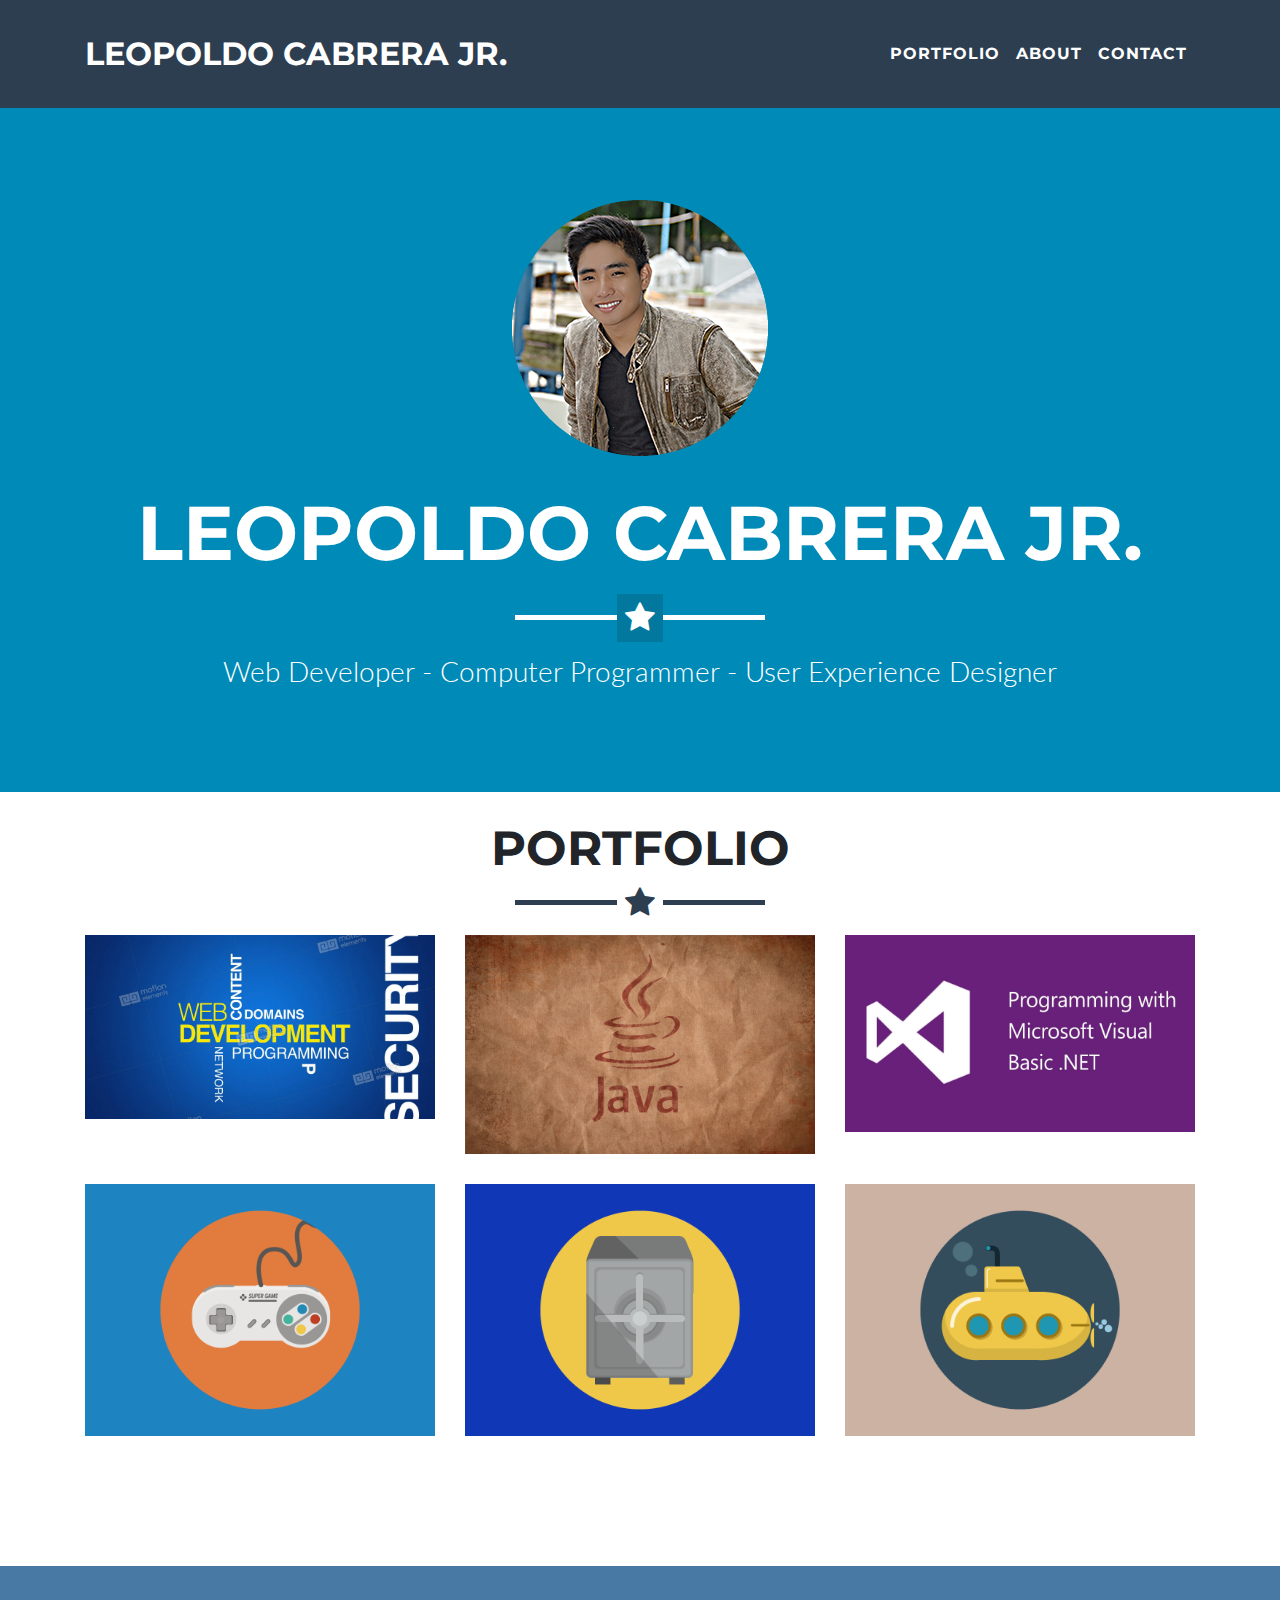
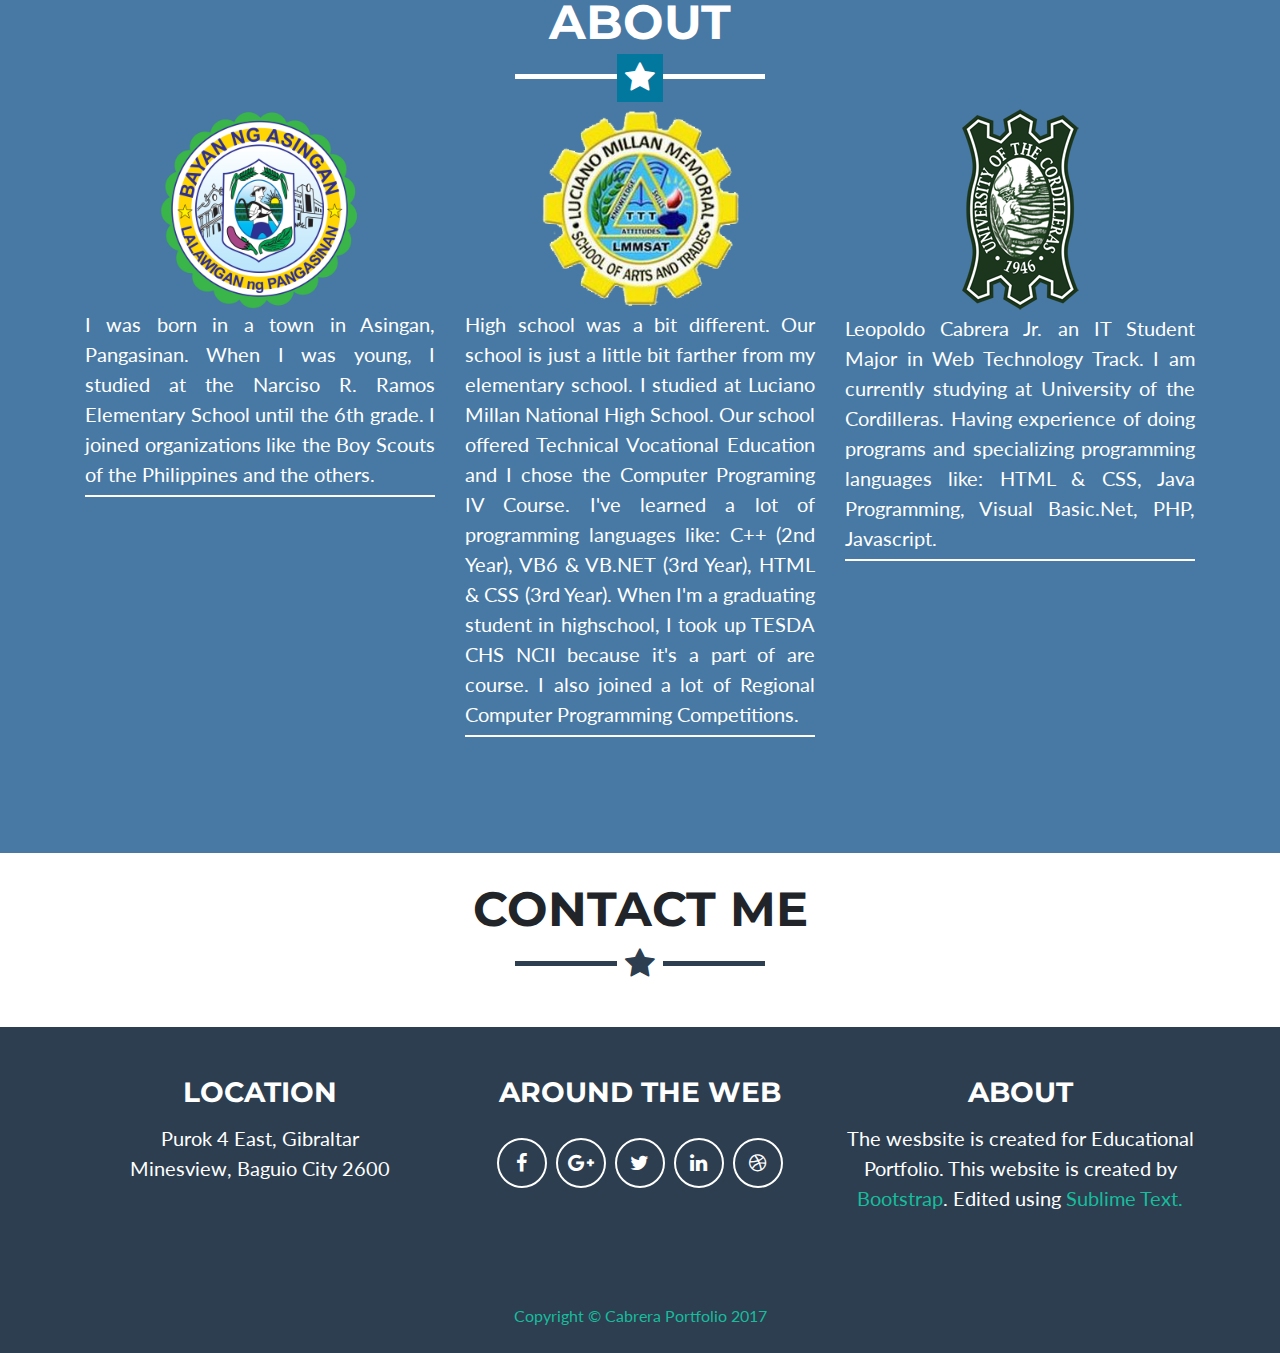
==== commit 907fd4f3: "Update & Edited(HTML and CSS): About section, Portfolio Section, Footer" ====
--- a/index.html
+++ b/index.html
@@ -139,21 +139,25 @@
         <hr class="star-light">
         <div class="row">
           <div class="col-lg-4 ml-auto">
-            <p>
+          <img class="aboutlogo" src="img/asinganlogo.png" width="200" height="200">
+            <p class="aboutp">
             I was born in a town in Asingan, Pangasinan. When I was young, I studied at the Narciso R. Ramos Elementary School until the 6th grade. I joined organizations like the Boy Scouts of the Philippines and the others.
-            </p><br><hr class="line">
-            <p>
+            </p>
+			<hr class="aboutline">
+          </div>
+          <div class="col-lg-4 mr-auto">
+            <img class="aboutlogo" src="img/lmmsatlogo.png" width="200" height="200">
+            <p class="aboutp">
             High school was a bit different. Our school is just a little bit farther from my elementary school. I studied at Luciano Millan National High School. Our school offered Technical Vocational Education and I chose the Computer Programing IV Course. I've learned a lot of programming languages like: C++ (2nd Year), VB6 & VB.NET (3rd Year), HTML & CSS (3rd Year). When I'm a graduating student in highschool, I took up TESDA CHS NCII because it's a part of are course. I also joined a lot of Regional Computer Programming Competitions.
-            </p><hr class="line">
-            <p>
+            <p class="aboutp">
+            <hr class="aboutline">
+          </div>    
+          <div class="col-lg-4 mr-auto">
+            <img class="aboutlogo" src="img/uc.png" width="auto" height="auto">
+            <p class="aboutp">
            	Leopoldo Cabrera Jr. an IT Student Major in Web Technology Track. I am currently studying at University of the Cordilleras. Having experience of doing programs and specializing programming languages like: HTML & CSS, Java Programming, Visual Basic.Net, PHP, Javascript.
             </p>
-          </div>
-          <div class="col-lg-4 mr-auto">
-            <img class="asingan" src="img/asinganlogo.png" width="200" height="200">
-            <img class="lmnhs" src="img/lmmsatlogo.png" width="200" height="200">
-            <br>
-            <img class="uc" src="img/uc.png" width="auto" height="auto">
+            <hr class="aboutline">
           </div>
         </div>
       </div>
@@ -233,7 +237,8 @@
             <div class="footer-col col-md-4">
               <h3>About</h3>
               <p>The wesbsite is created for Educational Portfolio. This website is created by
-                <a href="http://startbootstrap.com">Start Bootstrap</a>.</p>
+                <a href="http://startbootstrap.com" target="_blank">Bootstrap</a>. Edited using <a href="https://www.sublimetext.com/
+				" target="_blank">Sublime Text.</p>
             </div>
           </div>
         </div>
@@ -276,7 +281,7 @@
                   <ul class="list-inline item-details">
                     <li>Client:
                       <strong>
-                        <a href="http://startbootstrap.com">Start Bootstrap</a>
+                        <a href="https://en.wikipedia.org/wiki/Web_development" target="_blank">Web Development</a>
                       </strong>
                     </li>
                     <li>Date:
@@ -319,7 +324,7 @@
                   <ul class="list-inline item-details">
                     <li>Client:
                       <strong>
-                        <a href="http://startbootstrap.com">Start Bootstrap</a>
+                        <a href="https://en.wikipedia.org/wiki/Software_development" target="_blank">Software Development</a>
                       </strong>
                     </li>
                     <li>Date:
@@ -355,19 +360,19 @@
             <div class="row">
               <div class="col-lg-8 mx-auto">
                 <div class="modal-body">
-                  <h2>Project Title</h2>
+                  <h2>Visual Basic.NET</h2>
                   <hr class="star-primary">
                   <img class="img-fluid img-centered" src="img/portfolio/vbnet.jpg" alt="">
-                  <p>Use this area of the page to describe your project. On their website, you can download their free set with 16 icons, or you can purchase the entire set with 146 icons for only $12!</p>
+                  <p>I started doing programs in VB6 then I upgraded to VB.NET since High School Student.</p>
                   <ul class="list-inline item-details">
                     <li>Client:
                       <strong>
-                        <a href="http://startbootstrap.com">Start Bootstrap</a>
+                        <a href="https://en.wikipedia.org/wiki/Software_development" target="_blank">Software Development</a>
                       </strong>
                     </li>
                     <li>Date:
                       <strong>
-                        <a href="http://startbootstrap.com">School Year: 2014-2015/a>
+                        <a href="http://startbootstrap.com">School Year: 2014-2015</a>
                       </strong>
                     </li>
                     <li>Service:
--- a/css/freelancer.css
+++ b/css/freelancer.css
@@ -55,7 +55,7 @@
 
 hr.star-light:after {
   color: white;
-  background-color: #18BC9C; }
+  background-color: #03789e; }
 
 hr.star-primary {
   border-color: #2C3E50; }
@@ -75,7 +75,9 @@
 
 section.success {
   color: white;
-  background: #18BC9C; }
+  background: #4779A4; 
+  text-align: center;
+}
 
 @media (max-width: 767px) {
   section {
@@ -163,7 +165,7 @@
   padding-bottom: 50px;
   text-align: center;
   color: white;
-  background: #18BC9C; }
+  background: #008AB7; }
   header.masthead img {
     display: block;
     margin: 0 auto 20px; }
@@ -336,7 +338,7 @@
 footer {
   color: white; }
   footer h3 {
-    margin-bottom: 30px; }
+    margin-bottom: 15px; }
   footer .footer-above {
     padding-top: 50px;
     background-color: #2C3E50; }
@@ -449,18 +451,20 @@
 .btn:focus {
   outline: none; }
 
-.asingan{
-  margin-bottom: 60px;
+.aboutlogo {
+margin-top: 10px;
+margin: auto;
 }
 
-.line {
-  border-width: 4px;
+.aboutline {
+  margin-top: -10px;
+  border-width: 2px;
   border-color: white;
 }
 
-.lmnhs{
-  margin-bottom: 250px;
+.aboutp {
+  text-align: justify;
 }
-.uc {
-  padding-left: 25px;
-}
+.text-center {
+  margin-top: -70px;
+}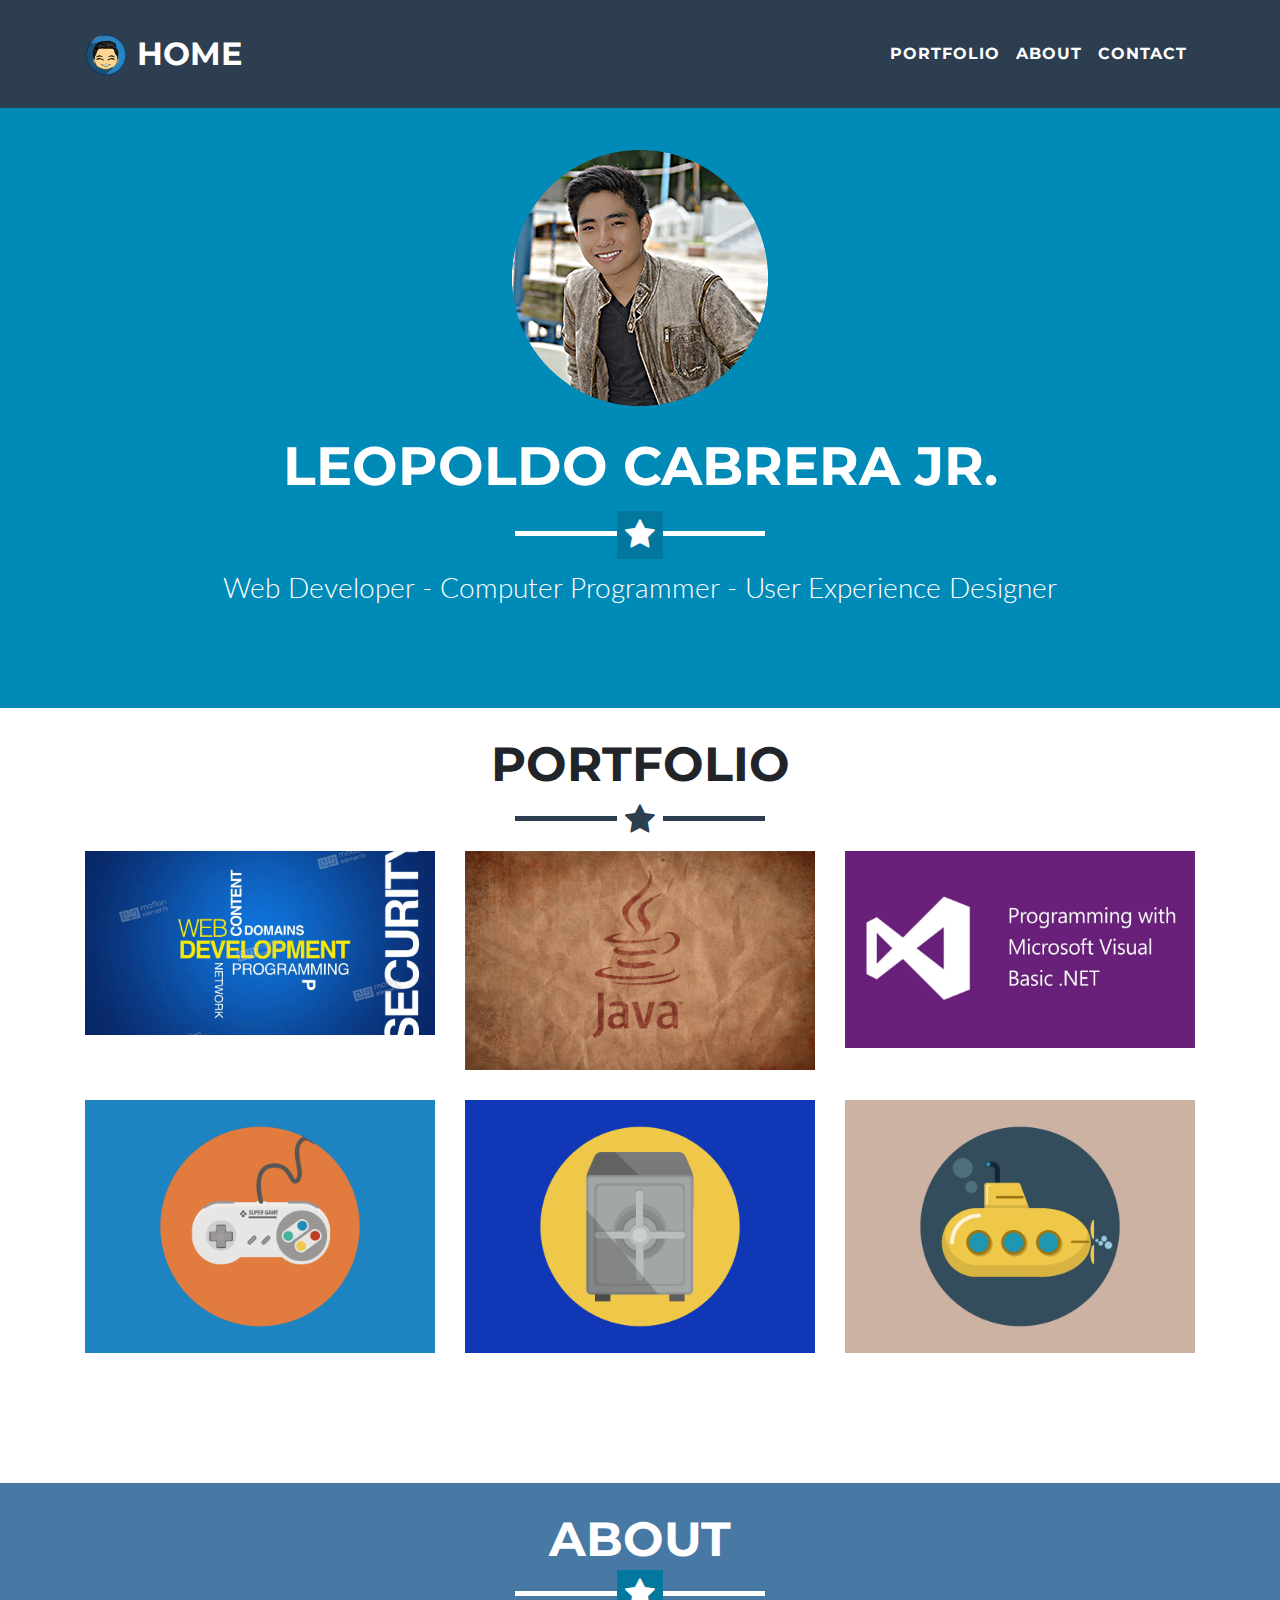
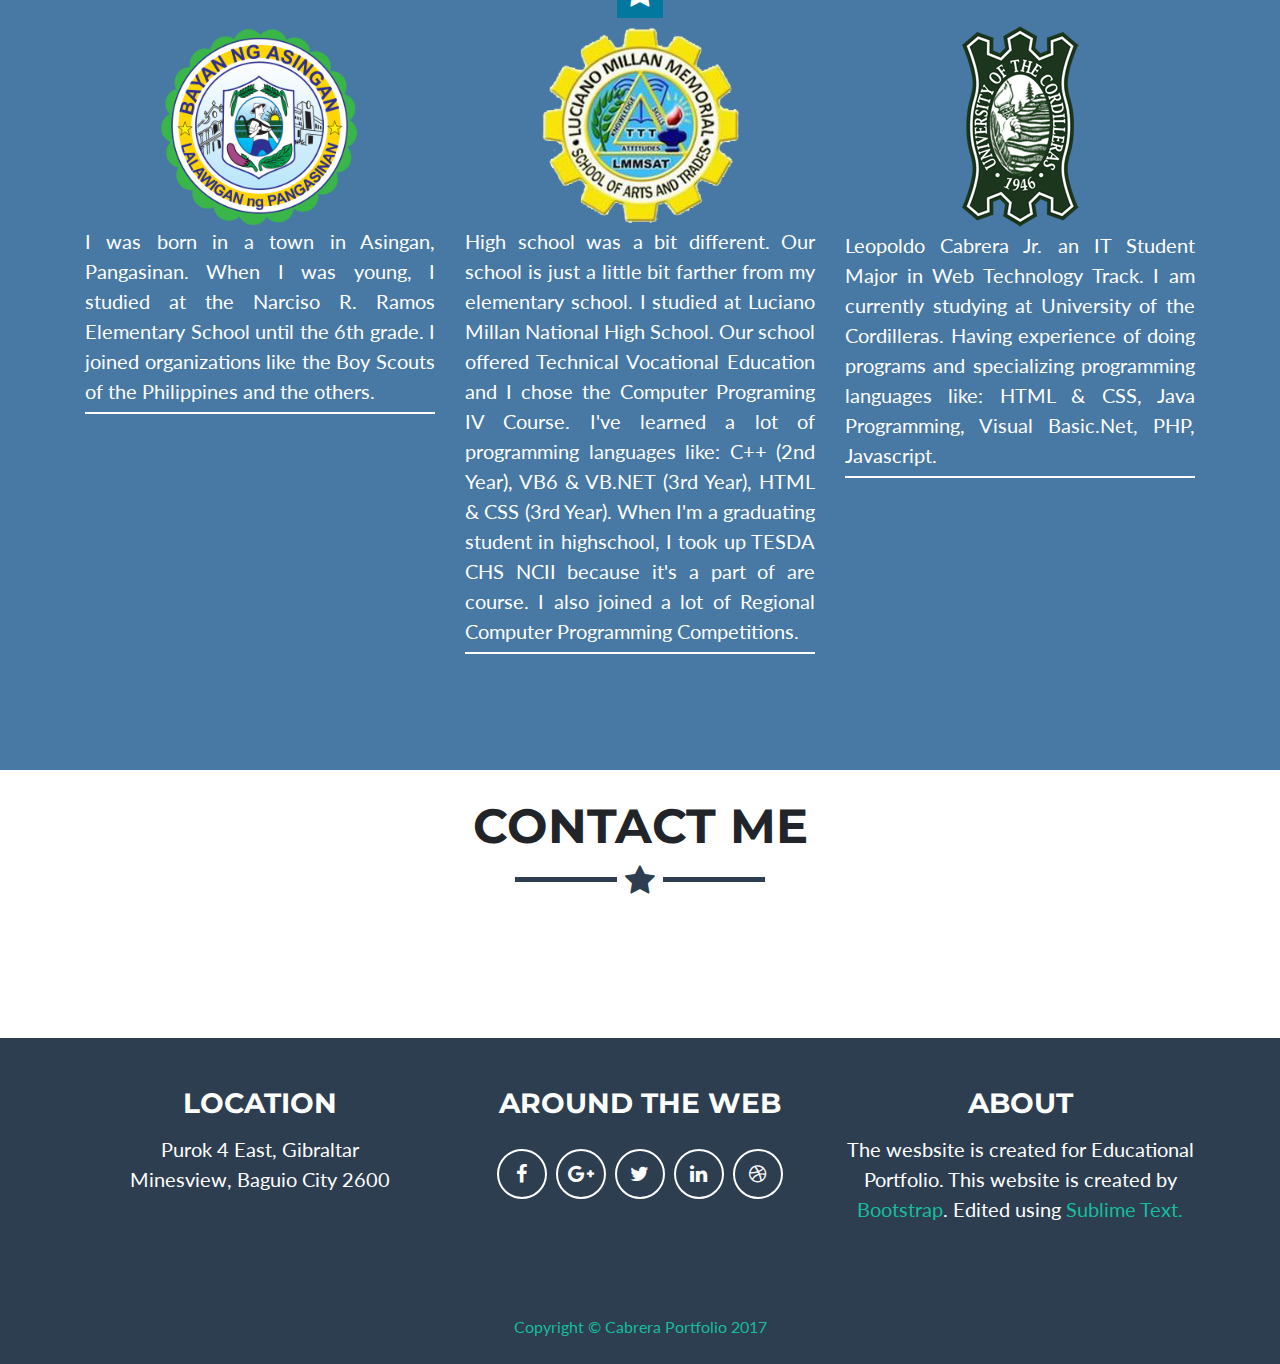
==== commit d731e692: "Update and Edit(html & css):Contact.container Added: myicon nad mylogo" ====
--- a/index.html
+++ b/index.html
@@ -21,7 +21,9 @@
     <!-- Custom styles for this template -->
     <link href="css/freelancer.min.css" rel="stylesheet">
     <link href="css/freelancer.css" rel="stylesheet">
-
+	<link rel="icon" 
+      type="image/png" 
+      href="img/myicon.ico">
   </head>
 
   <body id="page-top">
@@ -29,7 +31,7 @@
     <!-- Navigation -->
     <nav class="navbar navbar-expand-lg navbar-light fixed-top" id="mainNav">
       <div class="container">
-        <a class="navbar-brand js-scroll-trigger" href="#page-top">LEOPOLDO CABRERA JR.</a>
+        <a class="navbar-brand js-scroll-trigger" href="#page-top"><img class="mylogo" src="img/mylogo.png">HOME</a>
         <button class="navbar-toggler navbar-toggler-right" type="button" data-toggle="collapse" data-target="#navbarResponsive" aria-controls="navbarResponsive" aria-expanded="false" aria-label="Toggle navigation">
           Menu
           <i class="fa fa-bars"></i>
@@ -191,6 +193,7 @@
 </script>
 <noscript>Please enable JavaScript to view the <a href="https://disqus.com/?ref_noscript">comments powered by Disqus.</a></noscript>
         </div>
+      </div>
       </div>
     </section>
 
--- a/css/freelancer.css
+++ b/css/freelancer.css
@@ -181,10 +181,10 @@
 
 @media (min-width: 768px) {
   header.masthead {
-    padding-top: 200px;
+    padding-top: 150px;
     padding-bottom: 100px; }
     header.masthead .intro-text .name {
-      font-size: 4.75em; }
+      font-size: 3.35em; }
     header.masthead .intro-text .skills {
       font-size: 1.75em; } }
 
@@ -467,4 +467,15 @@
 }
 .text-center {
   margin-top: -70px;
+}
+
+#contact .container{
+  padding-bottom: 95px;
+}
+
+.mylogo {
+  max-height: 42px;
+  margin-right: 10px;
+  margin-top: -3px;
+  display: inline-block;
 }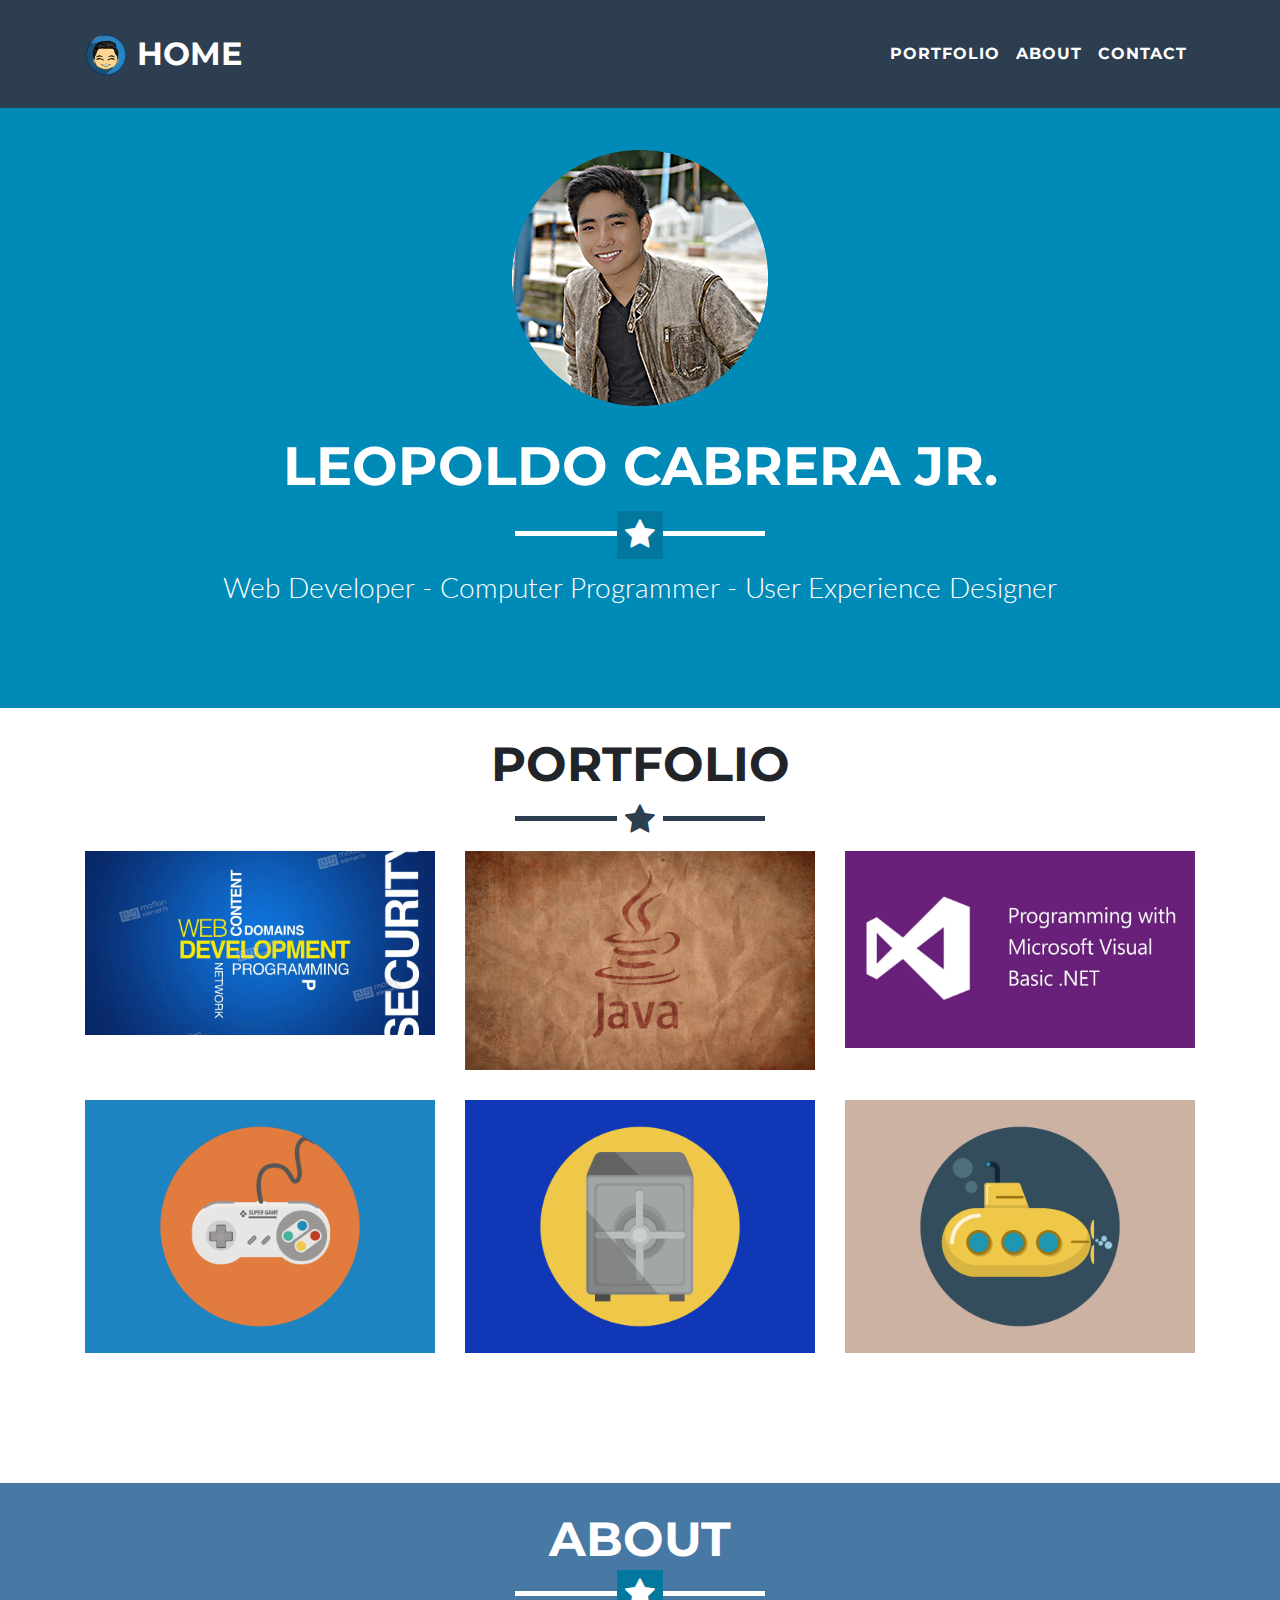
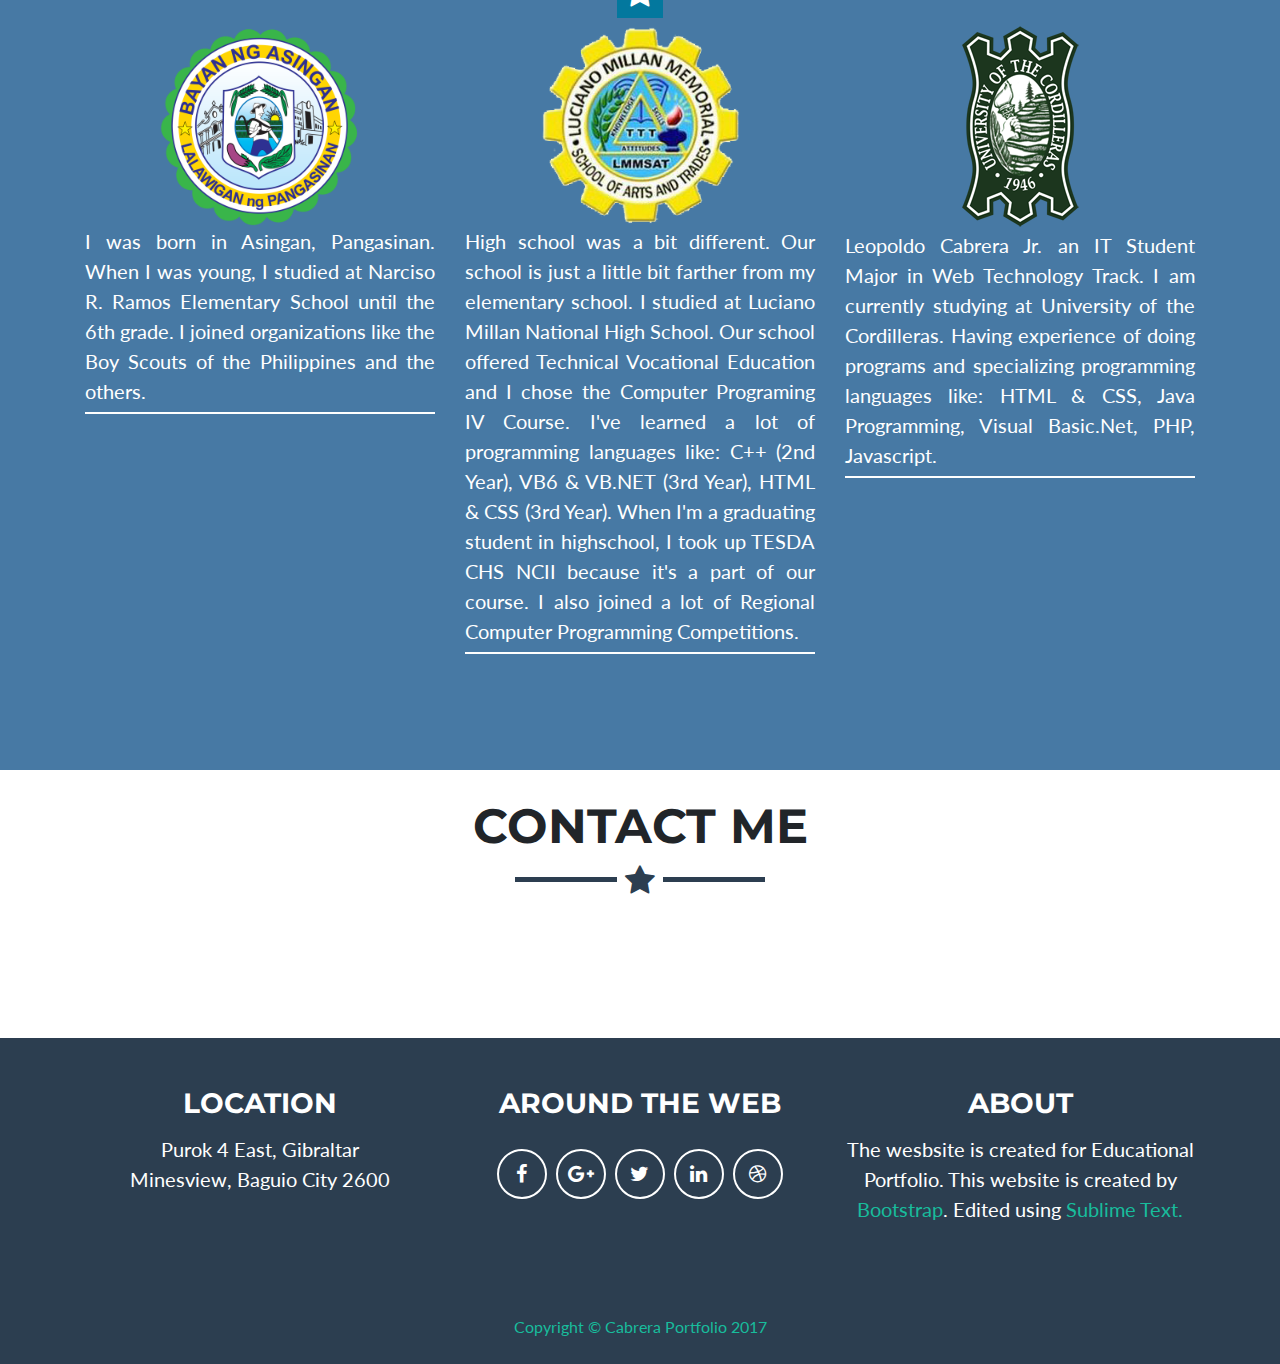
==== commit 17c2f3fb: "Modified index" ====
--- a/index.html
+++ b/index.html
@@ -143,14 +143,14 @@
           <div class="col-lg-4 ml-auto">
           <img class="aboutlogo" src="img/asinganlogo.png" width="200" height="200">
             <p class="aboutp">
-            I was born in a town in Asingan, Pangasinan. When I was young, I studied at the Narciso R. Ramos Elementary School until the 6th grade. I joined organizations like the Boy Scouts of the Philippines and the others.
+            I was born in Asingan, Pangasinan. When I was young, I studied at Narciso R. Ramos Elementary School until the 6th grade. I joined organizations like the Boy Scouts of the Philippines and the others.
             </p>
 			<hr class="aboutline">
           </div>
           <div class="col-lg-4 mr-auto">
             <img class="aboutlogo" src="img/lmmsatlogo.png" width="200" height="200">
             <p class="aboutp">
-            High school was a bit different. Our school is just a little bit farther from my elementary school. I studied at Luciano Millan National High School. Our school offered Technical Vocational Education and I chose the Computer Programing IV Course. I've learned a lot of programming languages like: C++ (2nd Year), VB6 & VB.NET (3rd Year), HTML & CSS (3rd Year). When I'm a graduating student in highschool, I took up TESDA CHS NCII because it's a part of are course. I also joined a lot of Regional Computer Programming Competitions.
+            High school was a bit different. Our school is just a little bit farther from my elementary school. I studied at Luciano Millan National High School. Our school offered Technical Vocational Education and I chose the Computer Programing IV Course. I've learned a lot of programming languages like: C++ (2nd Year), VB6 & VB.NET (3rd Year), HTML & CSS (3rd Year). When I'm a graduating student in highschool, I took up TESDA CHS NCII because it's a part of our course. I also joined a lot of Regional Computer Programming Competitions.
             <p class="aboutp">
             <hr class="aboutline">
           </div>    
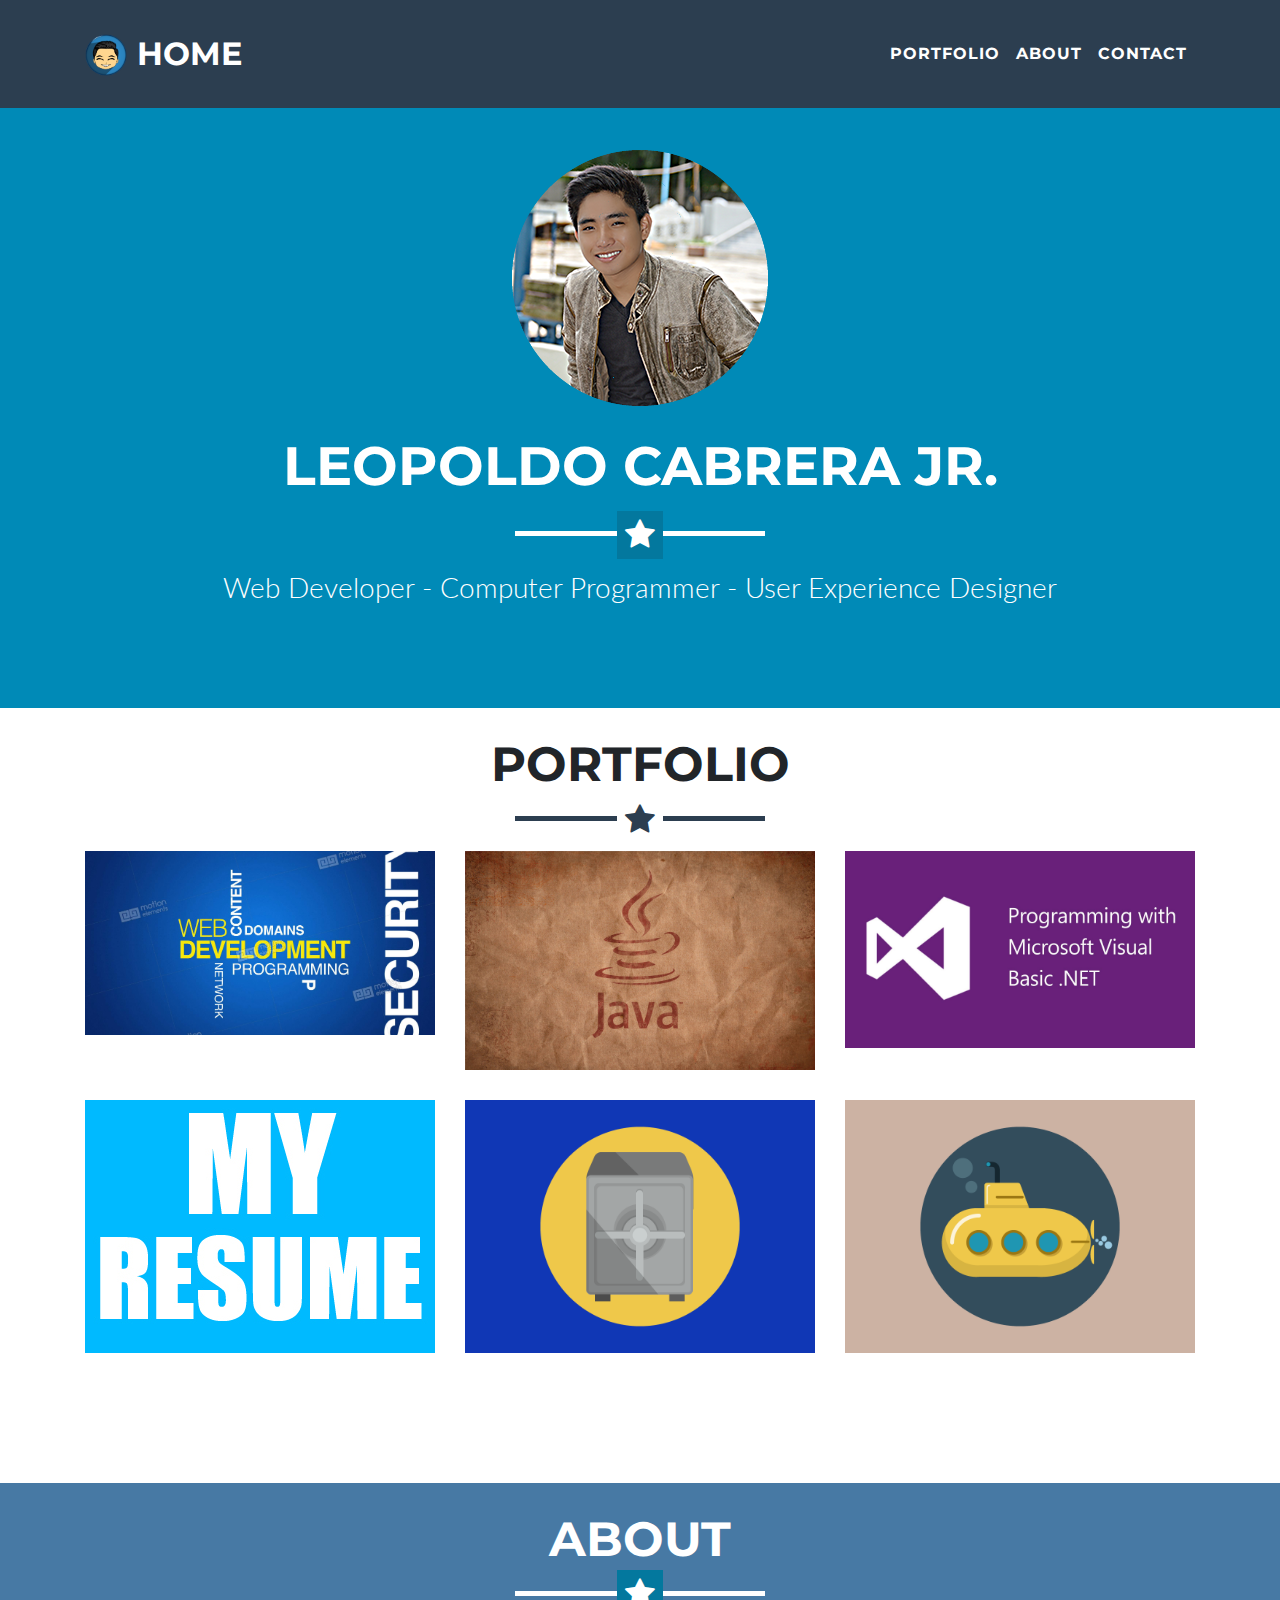
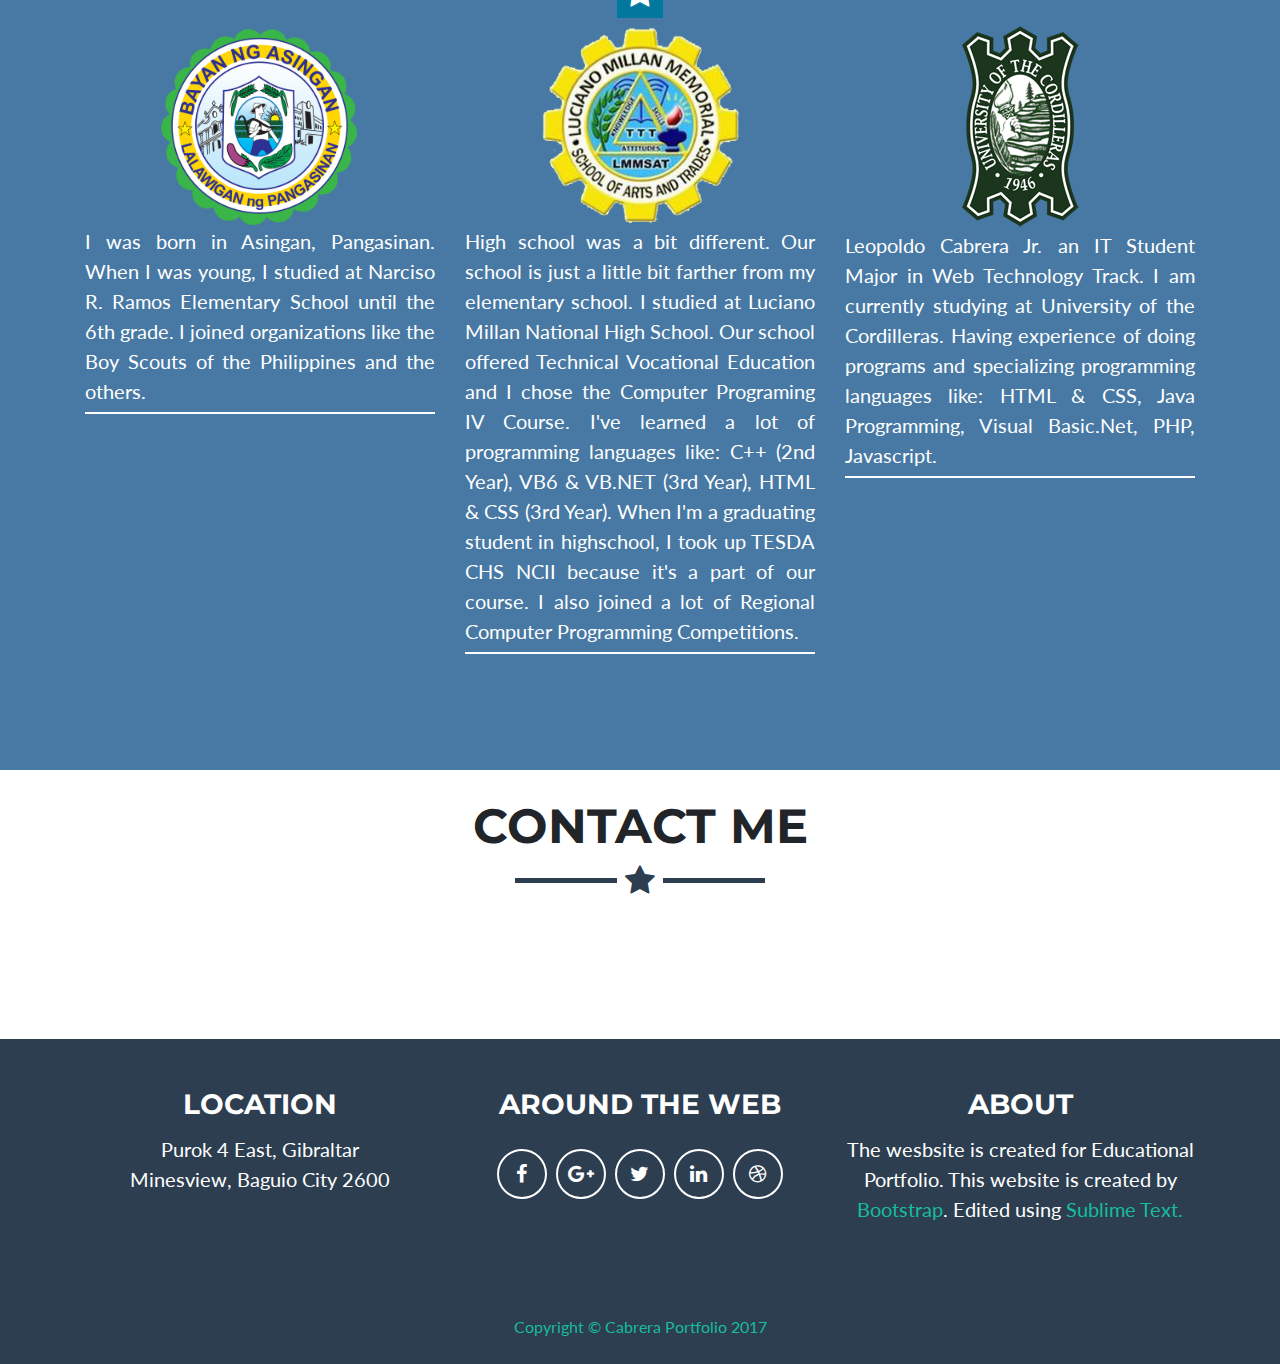
==== commit fc3ef14c: "Added: resume.html Update: index.html Added: images" ====
--- a/index.html
+++ b/index.html
@@ -107,7 +107,7 @@
                   <i class="fa fa-search-plus fa-3x"></i>
                 </div>
               </div>
-              <img class="img-fluid" src="img/portfolio/game.png" alt="">
+              <img class="img-fluid" src="img/portfolio/myresume.jpg" alt="">
             </a>
           </div>
           <div class="col-sm-4 portfolio-item">
@@ -408,18 +408,17 @@
                 <div class="modal-body">
                   <h2>Project Title</h2>
                   <hr class="star-primary">
-                  <img class="img-fluid img-centered" src="img/portfolio/game.png" alt="">
-                  <p>Use this area of the page to describe your project. The icon above is part of a free icon set by
-                    <a href="https://sellfy.com/p/8Q9P/jV3VZ/">Flat Icons</a>. On their website, you can download their free set with 16 icons, or you can purchase the entire set with 146 icons for only $12!</p>
+                  <img class="img-fluid img-centered" src="img/portfolio/myresume.jpg" alt="">
+                  <p>Use the link below to go to my resume to see my personal information.</p>
                   <ul class="list-inline item-details">
-                    <li>Client:
-                      <strong>
-                        <a href="http://startbootstrap.com">Start Bootstrap</a>
+                    <li>Link:
+                      <strong>
+                        <a href="resume.html">My Resume</a>
                       </strong>
                     </li>
                     <li>Date:
                       <strong>
-                        <a href="http://startbootstrap.com">April 2014</a>
+                        <a href="http://startbootstrap.com">September 2017</a>
                       </strong>
                     </li>
                     <li>Service:
